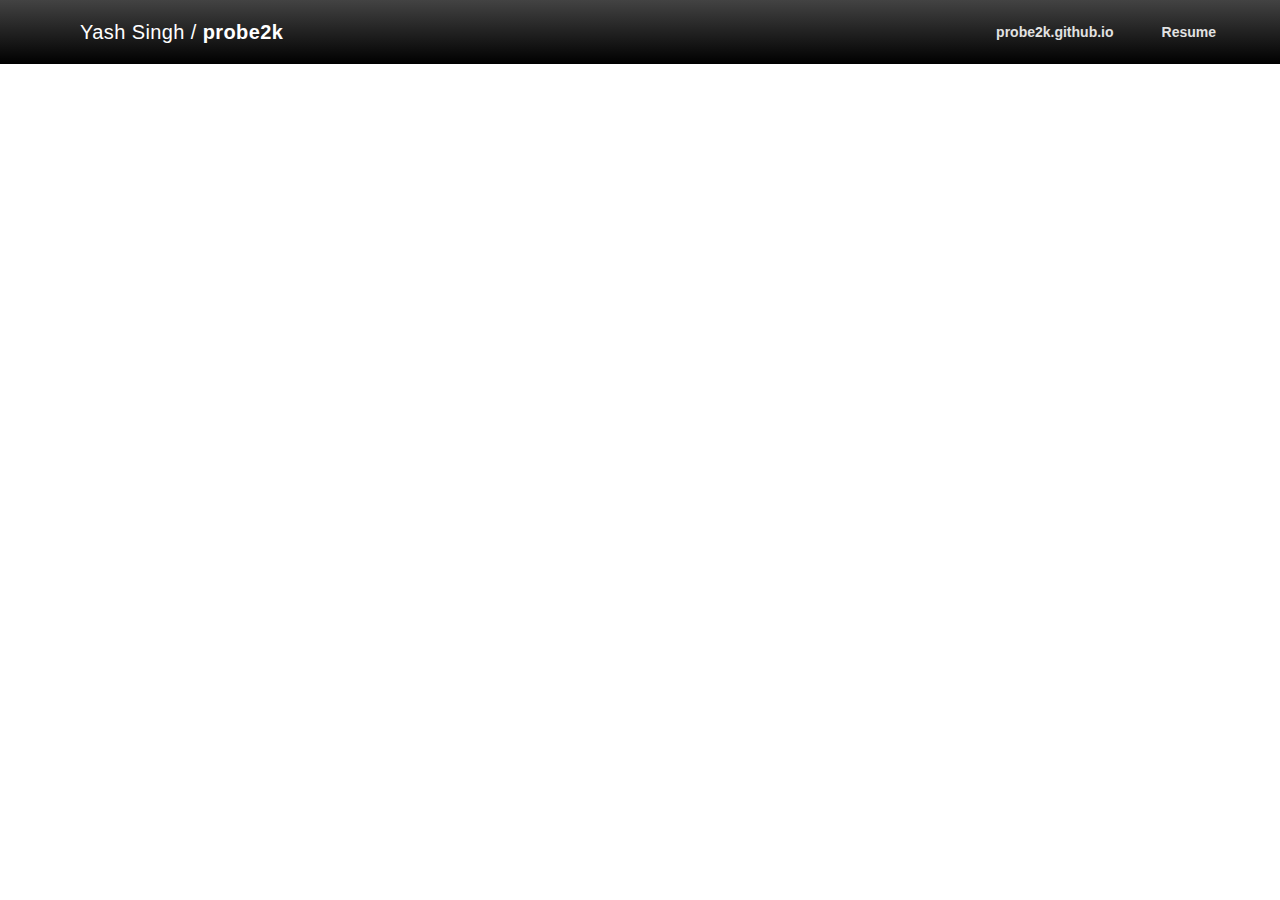
==== index.html @ caec823c "Decluttered!" ====
<!doctype html><html lang="en"><head><meta charset="utf-8"/><link rel="icon" href="/favicon.ico"/><meta name="viewport" content="width=device-width,initial-scale=1"/><meta name="theme-color" content="#000000"/><meta name="description" content="Web site created using create-react-app"/><link rel="apple-touch-icon" href="/logo192.png"/><link rel="stylesheet" href="https://stackpath.bootstrapcdn.com/font-awesome/4.7.0/css/font-awesome.min.css"/><link rel="manifest" href="/manifest.json"/><link rel="stylesheet" href="https://fonts.googleapis.com/icon?family=Material+Icons"/><title>Yash Singh</title><link href="/static/css/2.e4346227.chunk.css" rel="stylesheet"><link href="/static/css/main.b2e4e63b.chunk.css" rel="stylesheet"></head><body><noscript>You need to enable JavaScript to run this app.</noscript><div id="root"></div><script>!function(e){function t(t){for(var n,i,l=t[0],f=t[1],a=t[2],c=0,s=[];c<l.length;c++)i=l[c],Object.prototype.hasOwnProperty.call(o,i)&&o[i]&&s.push(o[i][0]),o[i]=0;for(n in f)Object.prototype.hasOwnProperty.call(f,n)&&(e[n]=f[n]);for(p&&p(t);s.length;)s.shift()();return u.push.apply(u,a||[]),r()}function r(){for(var e,t=0;t<u.length;t++){for(var r=u[t],n=!0,l=1;l<r.length;l++){var f=r[l];0!==o[f]&&(n=!1)}n&&(u.splice(t--,1),e=i(i.s=r[0]))}return e}var n={},o={1:0},u=[];function i(t){if(n[t])return n[t].exports;var r=n[t]={i:t,l:!1,exports:{}};return e[t].call(r.exports,r,r.exports,i),r.l=!0,r.exports}i.m=e,i.c=n,i.d=function(e,t,r){i.o(e,t)||Object.defineProperty(e,t,{enumerable:!0,get:r})},i.r=function(e){"undefined"!=typeof Symbol&&Symbol.toStringTag&&Object.defineProperty(e,Symbol.toStringTag,{value:"Module"}),Object.defineProperty(e,"__esModule",{value:!0})},i.t=function(e,t){if(1&t&&(e=i(e)),8&t)return e;if(4&t&&"object"==typeof e&&e&&e.__esModule)return e;var r=Object.create(null);if(i.r(r),Object.defineProperty(r,"default",{enumerable:!0,value:e}),2&t&&"string"!=typeof e)for(var n in e)i.d(r,n,function(t){return e[t]}.bind(null,n));return r},i.n=function(e){var t=e&&e.__esModule?function(){return e.default}:function(){return e};return i.d(t,"a",t),t},i.o=function(e,t){return Object.prototype.hasOwnProperty.call(e,t)},i.p="/";var l=this.webpackJsonpwebsite=this.webpackJsonpwebsite||[],f=l.push.bind(l);l.push=t,l=l.slice();for(var a=0;a<l.length;a++)t(l[a]);var p=f;r()}([])</script><script src="/static/js/2.ba66eacb.chunk.js"></script><script src="/static/js/main.4615e6e5.chunk.js"></script></body></html>
---- static/css/2.e4346227.chunk.css ----
@charset "UTF-8";html{color:rgba(0,0,0,.87);font-size:1em;line-height:1.4}::selection{background:#b3d4fc;text-shadow:none}hr{display:block;height:1px;border:0;border-top:1px solid #ccc;margin:1em 0;padding:0}audio,canvas,iframe,img,svg,video{vertical-align:middle}fieldset{border:0;margin:0;padding:0}textarea{resize:vertical}.browserupgrade{margin:.2em 0;background:#ccc;color:#000;padding:.2em 0}.hidden{display:none!important}.visuallyhidden{border:0;clip:rect(0 0 0 0);height:1px;margin:-1px;overflow:hidden;padding:0;position:absolute;width:1px}.visuallyhidden.focusable:active,.visuallyhidden.focusable:focus{clip:auto;height:auto;margin:0;overflow:visible;position:static;width:auto}.invisible{visibility:hidden}.clearfix:after,.clearfix:before{content:" ";display:table}.clearfix:after{clear:both}@media print{*,:after,:before,:first-letter{background:transparent!important;color:#000!important;box-shadow:none!important}a,a:visited{text-decoration:underline}a[href]:after{content:" (" attr(href) ")"}abbr[title]:after{content:" (" attr(title) ")"}a[href^="#"]:after,a[href^="javascript:"]:after{content:""}blockquote,pre{border:1px solid #999;page-break-inside:avoid}thead{display:table-header-group}img,tr{page-break-inside:avoid}img{max-width:100%!important}h2,h3,p{orphans:3;widows:3}h2,h3{page-break-after:avoid}}.mdl-accordion,.mdl-button,.mdl-card,.mdl-checkbox,.mdl-dropdown-menu,.mdl-icon-toggle,.mdl-item,.mdl-radio,.mdl-slider,.mdl-switch,.mdl-tabs__tab,a{-webkit-tap-highlight-color:transparent;-webkit-tap-highlight-color:rgba(255,255,255,0)}html{height:100%;touch-action:manipulation}body,html{width:100%}body{min-height:100%;margin:0}main{display:block}[hidden]{display:none!important}body,html{font-family:"Helvetica","Arial",sans-serif;font-size:14px;font-weight:400;line-height:20px}h1,h2,h3,h4,h5,h6,p{margin:0;padding:0}h1 small,h2 small,h3 small,h4 small,h5 small,h6 small{font-size:56px;opacity:.54;font-size:.6em}h1,h1 small,h2 small,h3 small,h4 small,h5 small,h6 small{font-family:"Roboto","Helvetica","Arial",sans-serif;font-weight:400;line-height:1.35;letter-spacing:-.02em}h1{font-size:56px;margin-top:24px;margin-bottom:24px}h2{font-size:45px;line-height:48px}h2,h3{font-family:"Roboto","Helvetica","Arial",sans-serif;font-weight:400;margin-top:24px;margin-bottom:24px}h3{font-size:34px;line-height:40px}h4{font-size:24px;font-weight:400;line-height:32px;-moz-osx-font-smoothing:grayscale}h4,h5{font-family:"Roboto","Helvetica","Arial",sans-serif;margin-top:24px;margin-bottom:16px}h5{font-size:20px;font-weight:500;line-height:1;letter-spacing:.02em}h6{font-family:"Roboto","Helvetica","Arial",sans-serif;font-size:16px;letter-spacing:.04em;margin-top:24px}h6,p{font-weight:400;line-height:24px;margin-bottom:16px}p{font-size:14px;letter-spacing:0}a{color:#ff4081;font-weight:500}blockquote{font-family:"Roboto","Helvetica","Arial",sans-serif;position:relative;font-size:24px;font-weight:300;font-style:italic;line-height:1.35;letter-spacing:.08em}blockquote:before{position:absolute;left:-.5em;content:"“"}blockquote:after{content:"”";margin-left:-.05em}mark{background-color:#f4ff81}dt{font-weight:700}address{font-size:12px;line-height:1;font-style:normal}address,ol,ul{font-weight:400;letter-spacing:0}ol,ul{font-size:14px;line-height:24px}.mdl-typography--display-4,.mdl-typography--display-4-color-contrast{font-family:"Roboto","Helvetica","Arial",sans-serif;font-size:112px;font-weight:300;line-height:1;letter-spacing:-.04em}.mdl-typography--display-4-color-contrast{opacity:.54}.mdl-typography--display-3,.mdl-typography--display-3-color-contrast{font-family:"Roboto","Helvetica","Arial",sans-serif;font-size:56px;font-weight:400;line-height:1.35;letter-spacing:-.02em}.mdl-typography--display-3-color-contrast{opacity:.54}.mdl-typography--display-2,.mdl-typography--display-2-color-contrast{font-family:"Roboto","Helvetica","Arial",sans-serif;font-size:45px;font-weight:400;line-height:48px}.mdl-typography--display-2-color-contrast{opacity:.54}.mdl-typography--display-1,.mdl-typography--display-1-color-contrast{font-family:"Roboto","Helvetica","Arial",sans-serif;font-size:34px;font-weight:400;line-height:40px}.mdl-typography--display-1-color-contrast{opacity:.54}.mdl-typography--headline,.mdl-typography--headline-color-contrast{font-family:"Roboto","Helvetica","Arial",sans-serif;font-size:24px;font-weight:400;line-height:32px;-moz-osx-font-smoothing:grayscale}.mdl-typography--headline-color-contrast{opacity:.87}.mdl-typography--title,.mdl-typography--title-color-contrast{font-family:"Roboto","Helvetica","Arial",sans-serif;font-size:20px;font-weight:500;line-height:1;letter-spacing:.02em}.mdl-typography--title-color-contrast{opacity:.87}.mdl-typography--subhead,.mdl-typography--subhead-color-contrast{font-family:"Roboto","Helvetica","Arial",sans-serif;font-size:16px;font-weight:400;line-height:24px;letter-spacing:.04em}.mdl-typography--subhead-color-contrast{opacity:.87}.mdl-typography--body-2,.mdl-typography--body-2-color-contrast{font-size:14px;font-weight:700;line-height:24px;letter-spacing:0}.mdl-typography--body-2-color-contrast{opacity:.87}.mdl-typography--body-1,.mdl-typography--body-1-color-contrast{font-size:14px;font-weight:400;line-height:24px;letter-spacing:0}.mdl-typography--body-1-color-contrast{opacity:.87}.mdl-typography--body-2-force-preferred-font,.mdl-typography--body-2-force-preferred-font-color-contrast{font-family:"Roboto","Helvetica","Arial",sans-serif;font-size:14px;font-weight:500;line-height:24px;letter-spacing:0}.mdl-typography--body-2-force-preferred-font-color-contrast{opacity:.87}.mdl-typography--body-1-force-preferred-font,.mdl-typography--body-1-force-preferred-font-color-contrast{font-family:"Roboto","Helvetica","Arial",sans-serif;font-size:14px;font-weight:400;line-height:24px;letter-spacing:0}.mdl-typography--body-1-force-preferred-font-color-contrast{opacity:.87}.mdl-typography--caption,.mdl-typography--caption-force-preferred-font{font-size:12px;font-weight:400;line-height:1;letter-spacing:0}.mdl-typography--caption-force-preferred-font{font-family:"Roboto","Helvetica","Arial",sans-serif}.mdl-typography--caption-color-contrast,.mdl-typography--caption-force-preferred-font-color-contrast{font-size:12px;font-weight:400;line-height:1;letter-spacing:0;opacity:.54}.mdl-typography--caption-force-preferred-font-color-contrast{font-family:"Roboto","Helvetica","Arial",sans-serif}.mdl-typography--menu,.mdl-typography--menu-color-contrast{font-family:"Roboto","Helvetica","Arial",sans-serif;font-size:14px;font-weight:500;line-height:1;letter-spacing:0}.mdl-typography--menu-color-contrast{opacity:.87}.mdl-typography--button,.mdl-typography--button-color-contrast{font-family:"Roboto","Helvetica","Arial",sans-serif;font-size:14px;font-weight:500;text-transform:uppercase;line-height:1;letter-spacing:0}.mdl-typography--button-color-contrast{opacity:.87}.mdl-typography--text-left{text-align:left}.mdl-typography--text-right{text-align:right}.mdl-typography--text-center{text-align:center}.mdl-typography--text-justify{text-align:justify}.mdl-typography--text-nowrap{white-space:nowrap}.mdl-typography--text-lowercase{text-transform:lowercase}.mdl-typography--text-uppercase{text-transform:uppercase}.mdl-typography--text-capitalize{text-transform:capitalize}.mdl-typography--font-thin{font-weight:200!important}.mdl-typography--font-light{font-weight:300!important}.mdl-typography--font-regular{font-weight:400!important}.mdl-typography--font-medium{font-weight:500!important}.mdl-typography--font-bold{font-weight:700!important}.mdl-typography--font-black{font-weight:900!important}.material-icons{font-family:"Material Icons";font-weight:400;font-style:normal;font-size:24px;line-height:1;letter-spacing:normal;text-transform:none;display:inline-block;word-wrap:normal;font-feature-settings:"liga";-webkit-font-feature-settings:"liga";-webkit-font-smoothing:antialiased}.mdl-color-text--red{color:#f44336!important}.mdl-color--red{background-color:#f44336!important}.mdl-color-text--red-50{color:#ffebee!important}.mdl-color--red-50{background-color:#ffebee!important}.mdl-color-text--red-100{color:#ffcdd2!important}.mdl-color--red-100{background-color:#ffcdd2!important}.mdl-color-text--red-200{color:#ef9a9a!important}.mdl-color--red-200{background-color:#ef9a9a!important}.mdl-color-text--red-300{color:#e57373!important}.mdl-color--red-300{background-color:#e57373!important}.mdl-color-text--red-400{color:#ef5350!important}.mdl-color--red-400{background-color:#ef5350!important}.mdl-color-text--red-500{color:#f44336!important}.mdl-color--red-500{background-color:#f44336!important}.mdl-color-text--red-600{color:#e53935!important}.mdl-color--red-600{background-color:#e53935!important}.mdl-color-text--red-700{color:#d32f2f!important}.mdl-color--red-700{background-color:#d32f2f!important}.mdl-color-text--red-800{color:#c62828!important}.mdl-color--red-800{background-color:#c62828!important}.mdl-color-text--red-900{color:#b71c1c!important}.mdl-color--red-900{background-color:#b71c1c!important}.mdl-color-text--red-A100{color:#ff8a80!important}.mdl-color--red-A100{background-color:#ff8a80!important}.mdl-color-text--red-A200{color:#ff5252!important}.mdl-color--red-A200{background-color:#ff5252!important}.mdl-color-text--red-A400{color:#ff1744!important}.mdl-color--red-A400{background-color:#ff1744!important}.mdl-color-text--red-A700{color:#d50000!important}.mdl-color--red-A700{background-color:#d50000!important}.mdl-color-text--pink{color:#e91e63!important}.mdl-color--pink{background-color:#e91e63!important}.mdl-color-text--pink-50{color:#fce4ec!important}.mdl-color--pink-50{background-color:#fce4ec!important}.mdl-color-text--pink-100{color:#f8bbd0!important}.mdl-color--pink-100{background-color:#f8bbd0!important}.mdl-color-text--pink-200{color:#f48fb1!important}.mdl-color--pink-200{background-color:#f48fb1!important}.mdl-color-text--pink-300{color:#f06292!important}.mdl-color--pink-300{background-color:#f06292!important}.mdl-color-text--pink-400{color:#ec407a!important}.mdl-color--pink-400{background-color:#ec407a!important}.mdl-color-text--pink-500{color:#e91e63!important}.mdl-color--pink-500{background-color:#e91e63!important}.mdl-color-text--pink-600{color:#d81b60!important}.mdl-color--pink-600{background-color:#d81b60!important}.mdl-color-text--pink-700{color:#c2185b!important}.mdl-color--pink-700{background-color:#c2185b!important}.mdl-color-text--pink-800{color:#ad1457!important}.mdl-color--pink-800{background-color:#ad1457!important}.mdl-color-text--pink-900{color:#880e4f!important}.mdl-color--pink-900{background-color:#880e4f!important}.mdl-color-text--pink-A100{color:#ff80ab!important}.mdl-color--pink-A100{background-color:#ff80ab!important}.mdl-color-text--pink-A200{color:#ff4081!important}.mdl-color--pink-A200{background-color:#ff4081!important}.mdl-color-text--pink-A400{color:#f50057!important}.mdl-color--pink-A400{background-color:#f50057!important}.mdl-color-text--pink-A700{color:#c51162!important}.mdl-color--pink-A700{background-color:#c51162!important}.mdl-color-text--purple{color:#9c27b0!important}.mdl-color--purple{background-color:#9c27b0!important}.mdl-color-text--purple-50{color:#f3e5f5!important}.mdl-color--purple-50{background-color:#f3e5f5!important}.mdl-color-text--purple-100{color:#e1bee7!important}.mdl-color--purple-100{background-color:#e1bee7!important}.mdl-color-text--purple-200{color:#ce93d8!important}.mdl-color--purple-200{background-color:#ce93d8!important}.mdl-color-text--purple-300{color:#ba68c8!important}.mdl-color--purple-300{background-color:#ba68c8!important}.mdl-color-text--purple-400{color:#ab47bc!important}.mdl-color--purple-400{background-color:#ab47bc!important}.mdl-color-text--purple-500{color:#9c27b0!important}.mdl-color--purple-500{background-color:#9c27b0!important}.mdl-color-text--purple-600{color:#8e24aa!important}.mdl-color--purple-600{background-color:#8e24aa!important}.mdl-color-text--purple-700{color:#7b1fa2!important}.mdl-color--purple-700{background-color:#7b1fa2!important}.mdl-color-text--purple-800{color:#6a1b9a!important}.mdl-color--purple-800{background-color:#6a1b9a!important}.mdl-color-text--purple-900{color:#4a148c!important}.mdl-color--purple-900{background-color:#4a148c!important}.mdl-color-text--purple-A100{color:#ea80fc!important}.mdl-color--purple-A100{background-color:#ea80fc!important}.mdl-color-text--purple-A200{color:#e040fb!important}.mdl-color--purple-A200{background-color:#e040fb!important}.mdl-color-text--purple-A400{color:#d500f9!important}.mdl-color--purple-A400{background-color:#d500f9!important}.mdl-color-text--purple-A700{color:#a0f!important}.mdl-color--purple-A700{background-color:#a0f!important}.mdl-color-text--deep-purple{color:#673ab7!important}.mdl-color--deep-purple{background-color:#673ab7!important}.mdl-color-text--deep-purple-50{color:#ede7f6!important}.mdl-color--deep-purple-50{background-color:#ede7f6!important}.mdl-color-text--deep-purple-100{color:#d1c4e9!important}.mdl-color--deep-purple-100{background-color:#d1c4e9!important}.mdl-color-text--deep-purple-200{color:#b39ddb!important}.mdl-color--deep-purple-200{background-color:#b39ddb!important}.mdl-color-text--deep-purple-300{color:#9575cd!important}.mdl-color--deep-purple-300{background-color:#9575cd!important}.mdl-color-text--deep-purple-400{color:#7e57c2!important}.mdl-color--deep-purple-400{background-color:#7e57c2!important}.mdl-color-text--deep-purple-500{color:#673ab7!important}.mdl-color--deep-purple-500{background-color:#673ab7!important}.mdl-color-text--deep-purple-600{color:#5e35b1!important}.mdl-color--deep-purple-600{background-color:#5e35b1!important}.mdl-color-text--deep-purple-700{color:#512da8!important}.mdl-color--deep-purple-700{background-color:#512da8!important}.mdl-color-text--deep-purple-800{color:#4527a0!important}.mdl-color--deep-purple-800{background-color:#4527a0!important}.mdl-color-text--deep-purple-900{color:#311b92!important}.mdl-color--deep-purple-900{background-color:#311b92!important}.mdl-color-text--deep-purple-A100{color:#b388ff!important}.mdl-color--deep-purple-A100{background-color:#b388ff!important}.mdl-color-text--deep-purple-A200{color:#7c4dff!important}.mdl-color--deep-purple-A200{background-color:#7c4dff!important}.mdl-color-text--deep-purple-A400{color:#651fff!important}.mdl-color--deep-purple-A400{background-color:#651fff!important}.mdl-color-text--deep-purple-A700{color:#6200ea!important}.mdl-color--deep-purple-A700{background-color:#6200ea!important}.mdl-color-text--indigo{color:#3f51b5!important}.mdl-color--indigo{background-color:#3f51b5!important}.mdl-color-text--indigo-50{color:#e8eaf6!important}.mdl-color--indigo-50{background-color:#e8eaf6!important}.mdl-color-text--indigo-100{color:#c5cae9!important}.mdl-color--indigo-100{background-color:#c5cae9!important}.mdl-color-text--indigo-200{color:#9fa8da!important}.mdl-color--indigo-200{background-color:#9fa8da!important}.mdl-color-text--indigo-300{color:#7986cb!important}.mdl-color--indigo-300{background-color:#7986cb!important}.mdl-color-text--indigo-400{color:#5c6bc0!important}.mdl-color--indigo-400{background-color:#5c6bc0!important}.mdl-color-text--indigo-500{color:#3f51b5!important}.mdl-color--indigo-500{background-color:#3f51b5!important}.mdl-color-text--indigo-600{color:#3949ab!important}.mdl-color--indigo-600{background-color:#3949ab!important}.mdl-color-text--indigo-700{color:#303f9f!important}.mdl-color--indigo-700{background-color:#303f9f!important}.mdl-color-text--indigo-800{color:#283593!important}.mdl-color--indigo-800{background-color:#283593!important}.mdl-color-text--indigo-900{color:#1a237e!important}.mdl-color--indigo-900{background-color:#1a237e!important}.mdl-color-text--indigo-A100{color:#8c9eff!important}.mdl-color--indigo-A100{background-color:#8c9eff!important}.mdl-color-text--indigo-A200{color:#536dfe!important}.mdl-color--indigo-A200{background-color:#536dfe!important}.mdl-color-text--indigo-A400{color:#3d5afe!important}.mdl-color--indigo-A400{background-color:#3d5afe!important}.mdl-color-text--indigo-A700{color:#304ffe!important}.mdl-color--indigo-A700{background-color:#304ffe!important}.mdl-color-text--blue{color:#2196f3!important}.mdl-color--blue{background-color:#2196f3!important}.mdl-color-text--blue-50{color:#e3f2fd!important}.mdl-color--blue-50{background-color:#e3f2fd!important}.mdl-color-text--blue-100{color:#bbdefb!important}.mdl-color--blue-100{background-color:#bbdefb!important}.mdl-color-text--blue-200{color:#90caf9!important}.mdl-color--blue-200{background-color:#90caf9!important}.mdl-color-text--blue-300{color:#64b5f6!important}.mdl-color--blue-300{background-color:#64b5f6!important}.mdl-color-text--blue-400{color:#42a5f5!important}.mdl-color--blue-400{background-color:#42a5f5!important}.mdl-color-text--blue-500{color:#2196f3!important}.mdl-color--blue-500{background-color:#2196f3!important}.mdl-color-text--blue-600{color:#1e88e5!important}.mdl-color--blue-600{background-color:#1e88e5!important}.mdl-color-text--blue-700{color:#1976d2!important}.mdl-color--blue-700{background-color:#1976d2!important}.mdl-color-text--blue-800{color:#1565c0!important}.mdl-color--blue-800{background-color:#1565c0!important}.mdl-color-text--blue-900{color:#0d47a1!important}.mdl-color--blue-900{background-color:#0d47a1!important}.mdl-color-text--blue-A100{color:#82b1ff!important}.mdl-color--blue-A100{background-color:#82b1ff!important}.mdl-color-text--blue-A200{color:#448aff!important}.mdl-color--blue-A200{background-color:#448aff!important}.mdl-color-text--blue-A400{color:#2979ff!important}.mdl-color--blue-A400{background-color:#2979ff!important}.mdl-color-text--blue-A700{color:#2962ff!important}.mdl-color--blue-A700{background-color:#2962ff!important}.mdl-color-text--light-blue{color:#03a9f4!important}.mdl-color--light-blue{background-color:#03a9f4!important}.mdl-color-text--light-blue-50{color:#e1f5fe!important}.mdl-color--light-blue-50{background-color:#e1f5fe!important}.mdl-color-text--light-blue-100{color:#b3e5fc!important}.mdl-color--light-blue-100{background-color:#b3e5fc!important}.mdl-color-text--light-blue-200{color:#81d4fa!important}.mdl-color--light-blue-200{background-color:#81d4fa!important}.mdl-color-text--light-blue-300{color:#4fc3f7!important}.mdl-color--light-blue-300{background-color:#4fc3f7!important}.mdl-color-text--light-blue-400{color:#29b6f6!important}.mdl-color--light-blue-400{background-color:#29b6f6!important}.mdl-color-text--light-blue-500{color:#03a9f4!important}.mdl-color--light-blue-500{background-color:#03a9f4!important}.mdl-color-text--light-blue-600{color:#039be5!important}.mdl-color--light-blue-600{background-color:#039be5!important}.mdl-color-text--light-blue-700{color:#0288d1!important}.mdl-color--light-blue-700{background-color:#0288d1!important}.mdl-color-text--light-blue-800{color:#0277bd!important}.mdl-color--light-blue-800{background-color:#0277bd!important}.mdl-color-text--light-blue-900{color:#01579b!important}.mdl-color--light-blue-900{background-color:#01579b!important}.mdl-color-text--light-blue-A100{color:#80d8ff!important}.mdl-color--light-blue-A100{background-color:#80d8ff!important}.mdl-color-text--light-blue-A200{color:#40c4ff!important}.mdl-color--light-blue-A200{background-color:#40c4ff!important}.mdl-color-text--light-blue-A400{color:#00b0ff!important}.mdl-color--light-blue-A400{background-color:#00b0ff!important}.mdl-color-text--light-blue-A700{color:#0091ea!important}.mdl-color--light-blue-A700{background-color:#0091ea!important}.mdl-color-text--cyan{color:#00bcd4!important}.mdl-color--cyan{background-color:#00bcd4!important}.mdl-color-text--cyan-50{color:#e0f7fa!important}.mdl-color--cyan-50{background-color:#e0f7fa!important}.mdl-color-text--cyan-100{color:#b2ebf2!important}.mdl-color--cyan-100{background-color:#b2ebf2!important}.mdl-color-text--cyan-200{color:#80deea!important}.mdl-color--cyan-200{background-color:#80deea!important}.mdl-color-text--cyan-300{color:#4dd0e1!important}.mdl-color--cyan-300{background-color:#4dd0e1!important}.mdl-color-text--cyan-400{color:#26c6da!important}.mdl-color--cyan-400{background-color:#26c6da!important}.mdl-color-text--cyan-500{color:#00bcd4!important}.mdl-color--cyan-500{background-color:#00bcd4!important}.mdl-color-text--cyan-600{color:#00acc1!important}.mdl-color--cyan-600{background-color:#00acc1!important}.mdl-color-text--cyan-700{color:#0097a7!important}.mdl-color--cyan-700{background-color:#0097a7!important}.mdl-color-text--cyan-800{color:#00838f!important}.mdl-color--cyan-800{background-color:#00838f!important}.mdl-color-text--cyan-900{color:#006064!important}.mdl-color--cyan-900{background-color:#006064!important}.mdl-color-text--cyan-A100{color:#84ffff!important}.mdl-color--cyan-A100{background-color:#84ffff!important}.mdl-color-text--cyan-A200{color:#18ffff!important}.mdl-color--cyan-A200{background-color:#18ffff!important}.mdl-color-text--cyan-A400{color:#00e5ff!important}.mdl-color--cyan-A400{background-color:#00e5ff!important}.mdl-color-text--cyan-A700{color:#00b8d4!important}.mdl-color--cyan-A700{background-color:#00b8d4!important}.mdl-color-text--teal{color:#009688!important}.mdl-color--teal{background-color:#009688!important}.mdl-color-text--teal-50{color:#e0f2f1!important}.mdl-color--teal-50{background-color:#e0f2f1!important}.mdl-color-text--teal-100{color:#b2dfdb!important}.mdl-color--teal-100{background-color:#b2dfdb!important}.mdl-color-text--teal-200{color:#80cbc4!important}.mdl-color--teal-200{background-color:#80cbc4!important}.mdl-color-text--teal-300{color:#4db6ac!important}.mdl-color--teal-300{background-color:#4db6ac!important}.mdl-color-text--teal-400{color:#26a69a!important}.mdl-color--teal-400{background-color:#26a69a!important}.mdl-color-text--teal-500{color:#009688!important}.mdl-color--teal-500{background-color:#009688!important}.mdl-color-text--teal-600{color:#00897b!important}.mdl-color--teal-600{background-color:#00897b!important}.mdl-color-text--teal-700{color:#00796b!important}.mdl-color--teal-700{background-color:#00796b!important}.mdl-color-text--teal-800{color:#00695c!important}.mdl-color--teal-800{background-color:#00695c!important}.mdl-color-text--teal-900{color:#004d40!important}.mdl-color--teal-900{background-color:#004d40!important}.mdl-color-text--teal-A100{color:#a7ffeb!important}.mdl-color--teal-A100{background-color:#a7ffeb!important}.mdl-color-text--teal-A200{color:#64ffda!important}.mdl-color--teal-A200{background-color:#64ffda!important}.mdl-color-text--teal-A400{color:#1de9b6!important}.mdl-color--teal-A400{background-color:#1de9b6!important}.mdl-color-text--teal-A700{color:#00bfa5!important}.mdl-color--teal-A700{background-color:#00bfa5!important}.mdl-color-text--green{color:#4caf50!important}.mdl-color--green{background-color:#4caf50!important}.mdl-color-text--green-50{color:#e8f5e9!important}.mdl-color--green-50{background-color:#e8f5e9!important}.mdl-color-text--green-100{color:#c8e6c9!important}.mdl-color--green-100{background-color:#c8e6c9!important}.mdl-color-text--green-200{color:#a5d6a7!important}.mdl-color--green-200{background-color:#a5d6a7!important}.mdl-color-text--green-300{color:#81c784!important}.mdl-color--green-300{background-color:#81c784!important}.mdl-color-text--green-400{color:#66bb6a!important}.mdl-color--green-400{background-color:#66bb6a!important}.mdl-color-text--green-500{color:#4caf50!important}.mdl-color--green-500{background-color:#4caf50!important}.mdl-color-text--green-600{color:#43a047!important}.mdl-color--green-600{background-color:#43a047!important}.mdl-color-text--green-700{color:#388e3c!important}.mdl-color--green-700{background-color:#388e3c!important}.mdl-color-text--green-800{color:#2e7d32!important}.mdl-color--green-800{background-color:#2e7d32!important}.mdl-color-text--green-900{color:#1b5e20!important}.mdl-color--green-900{background-color:#1b5e20!important}.mdl-color-text--green-A100{color:#b9f6ca!important}.mdl-color--green-A100{background-color:#b9f6ca!important}.mdl-color-text--green-A200{color:#69f0ae!important}.mdl-color--green-A200{background-color:#69f0ae!important}.mdl-color-text--green-A400{color:#00e676!important}.mdl-color--green-A400{background-color:#00e676!important}.mdl-color-text--green-A700{color:#00c853!important}.mdl-color--green-A700{background-color:#00c853!important}.mdl-color-text--light-green{color:#8bc34a!important}.mdl-color--light-green{background-color:#8bc34a!important}.mdl-color-text--light-green-50{color:#f1f8e9!important}.mdl-color--light-green-50{background-color:#f1f8e9!important}.mdl-color-text--light-green-100{color:#dcedc8!important}.mdl-color--light-green-100{background-color:#dcedc8!important}.mdl-color-text--light-green-200{color:#c5e1a5!important}.mdl-color--light-green-200{background-color:#c5e1a5!important}.mdl-color-text--light-green-300{color:#aed581!important}.mdl-color--light-green-300{background-color:#aed581!important}.mdl-color-text--light-green-400{color:#9ccc65!important}.mdl-color--light-green-400{background-color:#9ccc65!important}.mdl-color-text--light-green-500{color:#8bc34a!important}.mdl-color--light-green-500{background-color:#8bc34a!important}.mdl-color-text--light-green-600{color:#7cb342!important}.mdl-color--light-green-600{background-color:#7cb342!important}.mdl-color-text--light-green-700{color:#689f38!important}.mdl-color--light-green-700{background-color:#689f38!important}.mdl-color-text--light-green-800{color:#558b2f!important}.mdl-color--light-green-800{background-color:#558b2f!important}.mdl-color-text--light-green-900{color:#33691e!important}.mdl-color--light-green-900{background-color:#33691e!important}.mdl-color-text--light-green-A100{color:#ccff90!important}.mdl-color--light-green-A100{background-color:#ccff90!important}.mdl-color-text--light-green-A200{color:#b2ff59!important}.mdl-color--light-green-A200{background-color:#b2ff59!important}.mdl-color-text--light-green-A400{color:#76ff03!important}.mdl-color--light-green-A400{background-color:#76ff03!important}.mdl-color-text--light-green-A700{color:#64dd17!important}.mdl-color--light-green-A700{background-color:#64dd17!important}.mdl-color-text--lime{color:#cddc39!important}.mdl-color--lime{background-color:#cddc39!important}.mdl-color-text--lime-50{color:#f9fbe7!important}.mdl-color--lime-50{background-color:#f9fbe7!important}.mdl-color-text--lime-100{color:#f0f4c3!important}.mdl-color--lime-100{background-color:#f0f4c3!important}.mdl-color-text--lime-200{color:#e6ee9c!important}.mdl-color--lime-200{background-color:#e6ee9c!important}.mdl-color-text--lime-300{color:#dce775!important}.mdl-color--lime-300{background-color:#dce775!important}.mdl-color-text--lime-400{color:#d4e157!important}.mdl-color--lime-400{background-color:#d4e157!important}.mdl-color-text--lime-500{color:#cddc39!important}.mdl-color--lime-500{background-color:#cddc39!important}.mdl-color-text--lime-600{color:#c0ca33!important}.mdl-color--lime-600{background-color:#c0ca33!important}.mdl-color-text--lime-700{color:#afb42b!important}.mdl-color--lime-700{background-color:#afb42b!important}.mdl-color-text--lime-800{color:#9e9d24!important}.mdl-color--lime-800{background-color:#9e9d24!important}.mdl-color-text--lime-900{color:#827717!important}.mdl-color--lime-900{background-color:#827717!important}.mdl-color-text--lime-A100{color:#f4ff81!important}.mdl-color--lime-A100{background-color:#f4ff81!important}.mdl-color-text--lime-A200{color:#eeff41!important}.mdl-color--lime-A200{background-color:#eeff41!important}.mdl-color-text--lime-A400{color:#c6ff00!important}.mdl-color--lime-A400{background-color:#c6ff00!important}.mdl-color-text--lime-A700{color:#aeea00!important}.mdl-color--lime-A700{background-color:#aeea00!important}.mdl-color-text--yellow{color:#ffeb3b!important}.mdl-color--yellow{background-color:#ffeb3b!important}.mdl-color-text--yellow-50{color:#fffde7!important}.mdl-color--yellow-50{background-color:#fffde7!important}.mdl-color-text--yellow-100{color:#fff9c4!important}.mdl-color--yellow-100{background-color:#fff9c4!important}.mdl-color-text--yellow-200{color:#fff59d!important}.mdl-color--yellow-200{background-color:#fff59d!important}.mdl-color-text--yellow-300{color:#fff176!important}.mdl-color--yellow-300{background-color:#fff176!important}.mdl-color-text--yellow-400{color:#ffee58!important}.mdl-color--yellow-400{background-color:#ffee58!important}.mdl-color-text--yellow-500{color:#ffeb3b!important}.mdl-color--yellow-500{background-color:#ffeb3b!important}.mdl-color-text--yellow-600{color:#fdd835!important}.mdl-color--yellow-600{background-color:#fdd835!important}.mdl-color-text--yellow-700{color:#fbc02d!important}.mdl-color--yellow-700{background-color:#fbc02d!important}.mdl-color-text--yellow-800{color:#f9a825!important}.mdl-color--yellow-800{background-color:#f9a825!important}.mdl-color-text--yellow-900{color:#f57f17!important}.mdl-color--yellow-900{background-color:#f57f17!important}.mdl-color-text--yellow-A100{color:#ffff8d!important}.mdl-color--yellow-A100{background-color:#ffff8d!important}.mdl-color-text--yellow-A200{color:#ff0!important}.mdl-color--yellow-A200{background-color:#ff0!important}.mdl-color-text--yellow-A400{color:#ffea00!important}.mdl-color--yellow-A400{background-color:#ffea00!important}.mdl-color-text--yellow-A700{color:#ffd600!important}.mdl-color--yellow-A700{background-color:#ffd600!important}.mdl-color-text--amber{color:#ffc107!important}.mdl-color--amber{background-color:#ffc107!important}.mdl-color-text--amber-50{color:#fff8e1!important}.mdl-color--amber-50{background-color:#fff8e1!important}.mdl-color-text--amber-100{color:#ffecb3!important}.mdl-color--amber-100{background-color:#ffecb3!important}.mdl-color-text--amber-200{color:#ffe082!important}.mdl-color--amber-200{background-color:#ffe082!important}.mdl-color-text--amber-300{color:#ffd54f!important}.mdl-color--amber-300{background-color:#ffd54f!important}.mdl-color-text--amber-400{color:#ffca28!important}.mdl-color--amber-400{background-color:#ffca28!important}.mdl-color-text--amber-500{color:#ffc107!important}.mdl-color--amber-500{background-color:#ffc107!important}.mdl-color-text--amber-600{color:#ffb300!important}.mdl-color--amber-600{background-color:#ffb300!important}.mdl-color-text--amber-700{color:#ffa000!important}.mdl-color--amber-700{background-color:#ffa000!important}.mdl-color-text--amber-800{color:#ff8f00!important}.mdl-color--amber-800{background-color:#ff8f00!important}.mdl-color-text--amber-900{color:#ff6f00!important}.mdl-color--amber-900{background-color:#ff6f00!important}.mdl-color-text--amber-A100{color:#ffe57f!important}.mdl-color--amber-A100{background-color:#ffe57f!important}.mdl-color-text--amber-A200{color:#ffd740!important}.mdl-color--amber-A200{background-color:#ffd740!important}.mdl-color-text--amber-A400{color:#ffc400!important}.mdl-color--amber-A400{background-color:#ffc400!important}.mdl-color-text--amber-A700{color:#ffab00!important}.mdl-color--amber-A700{background-color:#ffab00!important}.mdl-color-text--orange{color:#ff9800!important}.mdl-color--orange{background-color:#ff9800!important}.mdl-color-text--orange-50{color:#fff3e0!important}.mdl-color--orange-50{background-color:#fff3e0!important}.mdl-color-text--orange-100{color:#ffe0b2!important}.mdl-color--orange-100{background-color:#ffe0b2!important}.mdl-color-text--orange-200{color:#ffcc80!important}.mdl-color--orange-200{background-color:#ffcc80!important}.mdl-color-text--orange-300{color:#ffb74d!important}.mdl-color--orange-300{background-color:#ffb74d!important}.mdl-color-text--orange-400{color:#ffa726!important}.mdl-color--orange-400{background-color:#ffa726!important}.mdl-color-text--orange-500{color:#ff9800!important}.mdl-color--orange-500{background-color:#ff9800!important}.mdl-color-text--orange-600{color:#fb8c00!important}.mdl-color--orange-600{background-color:#fb8c00!important}.mdl-color-text--orange-700{color:#f57c00!important}.mdl-color--orange-700{background-color:#f57c00!important}.mdl-color-text--orange-800{color:#ef6c00!important}.mdl-color--orange-800{background-color:#ef6c00!important}.mdl-color-text--orange-900{color:#e65100!important}.mdl-color--orange-900{background-color:#e65100!important}.mdl-color-text--orange-A100{color:#ffd180!important}.mdl-color--orange-A100{background-color:#ffd180!important}.mdl-color-text--orange-A200{color:#ffab40!important}.mdl-color--orange-A200{background-color:#ffab40!important}.mdl-color-text--orange-A400{color:#ff9100!important}.mdl-color--orange-A400{background-color:#ff9100!important}.mdl-color-text--orange-A700{color:#ff6d00!important}.mdl-color--orange-A700{background-color:#ff6d00!important}.mdl-color-text--deep-orange{color:#ff5722!important}.mdl-color--deep-orange{background-color:#ff5722!important}.mdl-color-text--deep-orange-50{color:#fbe9e7!important}.mdl-color--deep-orange-50{background-color:#fbe9e7!important}.mdl-color-text--deep-orange-100{color:#ffccbc!important}.mdl-color--deep-orange-100{background-color:#ffccbc!important}.mdl-color-text--deep-orange-200{color:#ffab91!important}.mdl-color--deep-orange-200{background-color:#ffab91!important}.mdl-color-text--deep-orange-300{color:#ff8a65!important}.mdl-color--deep-orange-300{background-color:#ff8a65!important}.mdl-color-text--deep-orange-400{color:#ff7043!important}.mdl-color--deep-orange-400{background-color:#ff7043!important}.mdl-color-text--deep-orange-500{color:#ff5722!important}.mdl-color--deep-orange-500{background-color:#ff5722!important}.mdl-color-text--deep-orange-600{color:#f4511e!important}.mdl-color--deep-orange-600{background-color:#f4511e!important}.mdl-color-text--deep-orange-700{color:#e64a19!important}.mdl-color--deep-orange-700{background-color:#e64a19!important}.mdl-color-text--deep-orange-800{color:#d84315!important}.mdl-color--deep-orange-800{background-color:#d84315!important}.mdl-color-text--deep-orange-900{color:#bf360c!important}.mdl-color--deep-orange-900{background-color:#bf360c!important}.mdl-color-text--deep-orange-A100{color:#ff9e80!important}.mdl-color--deep-orange-A100{background-color:#ff9e80!important}.mdl-color-text--deep-orange-A200{color:#ff6e40!important}.mdl-color--deep-orange-A200{background-color:#ff6e40!important}.mdl-color-text--deep-orange-A400{color:#ff3d00!important}.mdl-color--deep-orange-A400{background-color:#ff3d00!important}.mdl-color-text--deep-orange-A700{color:#dd2c00!important}.mdl-color--deep-orange-A700{background-color:#dd2c00!important}.mdl-color-text--brown{color:#795548!important}.mdl-color--brown{background-color:#795548!important}.mdl-color-text--brown-50{color:#efebe9!important}.mdl-color--brown-50{background-color:#efebe9!important}.mdl-color-text--brown-100{color:#d7ccc8!important}.mdl-color--brown-100{background-color:#d7ccc8!important}.mdl-color-text--brown-200{color:#bcaaa4!important}.mdl-color--brown-200{background-color:#bcaaa4!important}.mdl-color-text--brown-300{color:#a1887f!important}.mdl-color--brown-300{background-color:#a1887f!important}.mdl-color-text--brown-400{color:#8d6e63!important}.mdl-color--brown-400{background-color:#8d6e63!important}.mdl-color-text--brown-500{color:#795548!important}.mdl-color--brown-500{background-color:#795548!important}.mdl-color-text--brown-600{color:#6d4c41!important}.mdl-color--brown-600{background-color:#6d4c41!important}.mdl-color-text--brown-700{color:#5d4037!important}.mdl-color--brown-700{background-color:#5d4037!important}.mdl-color-text--brown-800{color:#4e342e!important}.mdl-color--brown-800{background-color:#4e342e!important}.mdl-color-text--brown-900{color:#3e2723!important}.mdl-color--brown-900{background-color:#3e2723!important}.mdl-color-text--grey{color:#9e9e9e!important}.mdl-color--grey{background-color:#9e9e9e!important}.mdl-color-text--grey-50{color:#fafafa!important}.mdl-color--grey-50{background-color:#fafafa!important}.mdl-color-text--grey-100{color:#f5f5f5!important}.mdl-color--grey-100{background-color:#f5f5f5!important}.mdl-color-text--grey-200{color:#eee!important}.mdl-color--grey-200{background-color:#eee!important}.mdl-color-text--grey-300{color:#e0e0e0!important}.mdl-color--grey-300{background-color:#e0e0e0!important}.mdl-color-text--grey-400{color:#bdbdbd!important}.mdl-color--grey-400{background-color:#bdbdbd!important}.mdl-color-text--grey-500{color:#9e9e9e!important}.mdl-color--grey-500{background-color:#9e9e9e!important}.mdl-color-text--grey-600{color:#757575!important}.mdl-color--grey-600{background-color:#757575!important}.mdl-color-text--grey-700{color:#616161!important}.mdl-color--grey-700{background-color:#616161!important}.mdl-color-text--grey-800{color:#424242!important}.mdl-color--grey-800{background-color:#424242!important}.mdl-color-text--grey-900{color:#212121!important}.mdl-color--grey-900{background-color:#212121!important}.mdl-color-text--blue-grey{color:#607d8b!important}.mdl-color--blue-grey{background-color:#607d8b!important}.mdl-color-text--blue-grey-50{color:#eceff1!important}.mdl-color--blue-grey-50{background-color:#eceff1!important}.mdl-color-text--blue-grey-100{color:#cfd8dc!important}.mdl-color--blue-grey-100{background-color:#cfd8dc!important}.mdl-color-text--blue-grey-200{color:#b0bec5!important}.mdl-color--blue-grey-200{background-color:#b0bec5!important}.mdl-color-text--blue-grey-300{color:#90a4ae!important}.mdl-color--blue-grey-300{background-color:#90a4ae!important}.mdl-color-text--blue-grey-400{color:#78909c!important}.mdl-color--blue-grey-400{background-color:#78909c!important}.mdl-color-text--blue-grey-500{color:#607d8b!important}.mdl-color--blue-grey-500{background-color:#607d8b!important}.mdl-color-text--blue-grey-600{color:#546e7a!important}.mdl-color--blue-grey-600{background-color:#546e7a!important}.mdl-color-text--blue-grey-700{color:#455a64!important}.mdl-color--blue-grey-700{background-color:#455a64!important}.mdl-color-text--blue-grey-800{color:#37474f!important}.mdl-color--blue-grey-800{background-color:#37474f!important}.mdl-color-text--blue-grey-900{color:#263238!important}.mdl-color--blue-grey-900{background-color:#263238!important}.mdl-color--black{background-color:#000!important}.mdl-color-text--black{color:#000!important}.mdl-color--white{background-color:#fff!important}.mdl-color-text--white{color:#fff!important}.mdl-color--primary{background-color:#3f51b5!important}.mdl-color--primary-contrast{background-color:#fff!important}.mdl-color--primary-dark{background-color:#303f9f!important}.mdl-color--accent{background-color:#ff4081!important}.mdl-color--accent-contrast{background-color:#fff!important}.mdl-color-text--primary{color:#3f51b5!important}.mdl-color-text--primary-contrast{color:#fff!important}.mdl-color-text--primary-dark{color:#303f9f!important}.mdl-color-text--accent{color:#ff4081!important}.mdl-color-text--accent-contrast{color:#fff!important}.mdl-ripple{background:#000;border-radius:50%;height:50px;left:0;opacity:0;pointer-events:none;position:absolute;top:0;transform:translate(-50%,-50%);width:50px;overflow:hidden}.mdl-ripple.is-animating{transition:transform .3s cubic-bezier(0,0,.2,1),width .3s cubic-bezier(0,0,.2,1),height .3s cubic-bezier(0,0,.2,1),opacity .6s cubic-bezier(0,0,.2,1)}.mdl-ripple.is-visible{opacity:.3}.mdl-animation--default,.mdl-animation--fast-out-slow-in{transition-timing-function:cubic-bezier(.4,0,.2,1)}.mdl-animation--linear-out-slow-in{transition-timing-function:cubic-bezier(0,0,.2,1)}.mdl-animation--fast-out-linear-in{transition-timing-function:cubic-bezier(.4,0,1,1)}.mdl-badge{position:relative;white-space:nowrap;margin-right:24px}.mdl-badge:not([data-badge]){margin-right:auto}.mdl-badge[data-badge]:after{content:attr(data-badge);display:flex;flex-direction:row;flex-wrap:wrap;justify-content:center;align-content:center;align-items:center;position:absolute;top:-11px;right:-24px;font-family:"Roboto","Helvetica","Arial",sans-serif;font-weight:600;font-size:12px;width:22px;height:22px;border-radius:50%;background:#ff4081;color:#fff}.mdl-button .mdl-badge[data-badge]:after{top:-10px;right:-5px}.mdl-badge.mdl-badge--no-background[data-badge]:after{color:#ff4081;background:hsla(0,0%,100%,.2);box-shadow:0 0 1px grey}.mdl-badge.mdl-badge--overlap{margin-right:10px}.mdl-badge.mdl-badge--overlap:after{right:-10px}.mdl-button{background:transparent;border:none;border-radius:2px;color:#000;position:relative;height:36px;margin:0;min-width:64px;padding:0 16px;display:inline-block;font-family:"Roboto","Helvetica","Arial",sans-serif;font-size:14px;font-weight:500;text-transform:uppercase;line-height:1;letter-spacing:0;overflow:hidden;will-change:box-shadow;transition:box-shadow .2s cubic-bezier(.4,0,1,1),background-color .2s cubic-bezier(.4,0,.2,1),color .2s cubic-bezier(.4,0,.2,1);outline:none;cursor:pointer;text-decoration:none;text-align:center;line-height:36px;vertical-align:middle}.mdl-button::-moz-focus-inner{border:0}.mdl-button:hover{background-color:hsla(0,0%,62%,.2)}.mdl-button:focus:not(:active){background-color:rgba(0,0,0,.12)}.mdl-button:active{background-color:hsla(0,0%,62%,.4)}.mdl-button.mdl-button--colored{color:#3f51b5}.mdl-button.mdl-button--colored:focus:not(:active){background-color:rgba(0,0,0,.12)}input.mdl-button[type=submit]{-webkit-appearance:none}.mdl-button--raised{background:hsla(0,0%,62%,.2);box-shadow:0 2px 2px 0 rgba(0,0,0,.14),0 3px 1px -2px rgba(0,0,0,.2),0 1px 5px 0 rgba(0,0,0,.12)}.mdl-button--raised:active{box-shadow:0 4px 5px 0 rgba(0,0,0,.14),0 1px 10px 0 rgba(0,0,0,.12),0 2px 4px -1px rgba(0,0,0,.2);background-color:hsla(0,0%,62%,.4)}.mdl-button--raised:focus:not(:active){box-shadow:0 0 8px rgba(0,0,0,.18),0 8px 16px rgba(0,0,0,.36);background-color:hsla(0,0%,62%,.4)}.mdl-button--raised.mdl-button--colored{background:#3f51b5;color:#fff}.mdl-button--raised.mdl-button--colored:active,.mdl-button--raised.mdl-button--colored:focus:not(:active),.mdl-button--raised.mdl-button--colored:hover{background-color:#3f51b5}.mdl-button--raised.mdl-button--colored .mdl-ripple{background:#fff}.mdl-button--fab{border-radius:50%;font-size:24px;height:56px;margin:auto;min-width:56px;width:56px;padding:0;overflow:hidden;background:hsla(0,0%,62%,.2);box-shadow:0 1px 1.5px 0 rgba(0,0,0,.12),0 1px 1px 0 rgba(0,0,0,.24);position:relative;line-height:normal}.mdl-button--fab .material-icons{position:absolute;top:50%;left:50%;transform:translate(-12px,-12px);line-height:24px;width:24px}.mdl-button--fab.mdl-button--mini-fab{height:40px;min-width:40px;width:40px}.mdl-button--fab .mdl-button__ripple-container{border-radius:50%;-webkit-mask-image:-webkit-radial-gradient(circle,#fff,#000)}.mdl-button--fab:active{box-shadow:0 4px 5px 0 rgba(0,0,0,.14),0 1px 10px 0 rgba(0,0,0,.12),0 2px 4px -1px rgba(0,0,0,.2);background-color:hsla(0,0%,62%,.4)}.mdl-button--fab:focus:not(:active){box-shadow:0 0 8px rgba(0,0,0,.18),0 8px 16px rgba(0,0,0,.36);background-color:hsla(0,0%,62%,.4)}.mdl-button--fab.mdl-button--colored{background:#ff4081;color:#fff}.mdl-button--fab.mdl-button--colored:active,.mdl-button--fab.mdl-button--colored:focus:not(:active),.mdl-button--fab.mdl-button--colored:hover{background-color:#ff4081}.mdl-button--fab.mdl-button--colored .mdl-ripple{background:#fff}.mdl-button--icon{border-radius:50%;font-size:24px;height:32px;margin-left:0;margin-right:0;min-width:32px;width:32px;padding:0;overflow:hidden;color:inherit;line-height:normal}.mdl-button--icon .material-icons{position:absolute;top:50%;left:50%;transform:translate(-12px,-12px);line-height:24px;width:24px}.mdl-button--icon.mdl-button--mini-icon{height:24px;min-width:24px;width:24px}.mdl-button--icon.mdl-button--mini-icon .material-icons{top:0;left:0}.mdl-button--icon .mdl-button__ripple-container{border-radius:50%;-webkit-mask-image:-webkit-radial-gradient(circle,#fff,#000)}.mdl-button__ripple-container{display:block;height:100%;left:0;position:absolute;top:0;width:100%;z-index:0;overflow:hidden}.mdl-button.mdl-button--disabled .mdl-button__ripple-container .mdl-ripple,.mdl-button[disabled] .mdl-button__ripple-container .mdl-ripple{background-color:transparent}.mdl-button--primary.mdl-button--primary{color:#3f51b5}.mdl-button--primary.mdl-button--primary .mdl-ripple{background:#fff}.mdl-button--primary.mdl-button--primary.mdl-button--fab,.mdl-button--primary.mdl-button--primary.mdl-button--raised{color:#fff;background-color:#3f51b5}.mdl-button--accent.mdl-button--accent{color:#ff4081}.mdl-button--accent.mdl-button--accent .mdl-ripple{background:#fff}.mdl-button--accent.mdl-button--accent.mdl-button--fab,.mdl-button--accent.mdl-button--accent.mdl-button--raised{color:#fff;background-color:#ff4081}.mdl-button.mdl-button--disabled.mdl-button--disabled,.mdl-button[disabled][disabled]{color:rgba(0,0,0,.26);cursor:default;background-color:transparent}.mdl-button--fab.mdl-button--disabled.mdl-button--disabled,.mdl-button--fab[disabled][disabled]{background-color:rgba(0,0,0,.12);color:rgba(0,0,0,.26)}.mdl-button--raised.mdl-button--disabled.mdl-button--disabled,.mdl-button--raised[disabled][disabled]{background-color:rgba(0,0,0,.12);color:rgba(0,0,0,.26);box-shadow:none}.mdl-button--colored.mdl-button--disabled.mdl-button--disabled,.mdl-button--colored[disabled][disabled]{color:rgba(0,0,0,.26)}.mdl-button .material-icons{vertical-align:middle}.mdl-card{display:flex;flex-direction:column;font-size:16px;font-weight:400;min-height:200px;overflow:hidden;width:330px;z-index:1;position:relative;background:#fff;border-radius:2px;box-sizing:border-box}.mdl-card__media{background-color:#ff4081;background-repeat:repeat;background-position:50% 50%;background-size:cover;background-origin:padding-box;background-attachment:scroll;box-sizing:border-box}.mdl-card__title{align-items:center;color:#000;display:block;display:flex;justify-content:stretch;line-height:normal;padding:16px;perspective-origin:165px 56px;transform-origin:165px 56px;box-sizing:border-box}.mdl-card__title.mdl-card--border{border-bottom:1px solid rgba(0,0,0,.1)}.mdl-card__title-text{align-self:flex-end;color:inherit;display:block;display:flex;font-size:24px;font-weight:300;line-height:normal;overflow:hidden;transform-origin:149px 48px;margin:0}.mdl-card__subtitle-text{font-size:14px;color:rgba(0,0,0,.54);margin:0}.mdl-card__supporting-text{color:rgba(0,0,0,.54);font-size:1rem;line-height:18px;overflow:hidden;padding:16px;width:90%}.mdl-card__actions{font-size:16px;line-height:normal;width:100%;background-color:transparent;padding:8px;box-sizing:border-box}.mdl-card__actions.mdl-card--border{border-top:1px solid rgba(0,0,0,.1)}.mdl-card--expand{flex-grow:1}.mdl-card__menu{position:absolute;right:16px;top:16px}.mdl-checkbox{position:relative;z-index:1;vertical-align:middle;display:inline-block;box-sizing:border-box;width:100%;height:24px;margin:0;padding:0}.mdl-checkbox.is-upgraded{padding-left:24px}.mdl-checkbox__input{line-height:24px}.mdl-checkbox.is-upgraded .mdl-checkbox__input{position:absolute;width:0;height:0;margin:0;padding:0;opacity:0;-ms-appearance:none;-moz-appearance:none;-webkit-appearance:none;appearance:none;border:none}.mdl-checkbox__box-outline{position:absolute;top:3px;left:0;display:inline-block;box-sizing:border-box;width:16px;height:16px;margin:0;cursor:pointer;overflow:hidden;border:2px solid rgba(0,0,0,.54);border-radius:2px;z-index:2}.mdl-checkbox.is-checked .mdl-checkbox__box-outline{border:2px solid #3f51b5}.mdl-checkbox.is-disabled .mdl-checkbox__box-outline,fieldset[disabled] .mdl-checkbox .mdl-checkbox__box-outline{border:2px solid rgba(0,0,0,.26);cursor:auto}.mdl-checkbox__focus-helper{position:absolute;top:3px;left:0;display:inline-block;box-sizing:border-box;width:16px;height:16px;border-radius:50%;background-color:transparent}.mdl-checkbox.is-focused .mdl-checkbox__focus-helper{box-shadow:0 0 0 8px rgba(0,0,0,.1);background-color:rgba(0,0,0,.1)}.mdl-checkbox.is-focused.is-checked .mdl-checkbox__focus-helper{box-shadow:0 0 0 8px rgba(63,81,181,.26);background-color:rgba(63,81,181,.26)}.mdl-checkbox__tick-outline{position:absolute;top:0;left:0;height:100%;width:100%;-webkit-mask:url("[data-uri]");mask:url("[data-uri]");background:transparent;transition-duration:.28s;transition-timing-function:cubic-bezier(.4,0,.2,1);transition-property:background}.mdl-checkbox.is-checked .mdl-checkbox__tick-outline{background:#3f51b5 url("[data-uri]")}.mdl-checkbox.is-checked.is-disabled .mdl-checkbox__tick-outline,fieldset[disabled] .mdl-checkbox.is-checked .mdl-checkbox__tick-outline{background:rgba(0,0,0,.26) url("[data-uri]")}.mdl-checkbox__label{position:relative;cursor:pointer;font-size:16px;line-height:24px;margin:0}.mdl-checkbox.is-disabled .mdl-checkbox__label,fieldset[disabled] .mdl-checkbox .mdl-checkbox__label{color:rgba(0,0,0,.26);cursor:auto}.mdl-checkbox__ripple-container{position:absolute;z-index:2;top:-6px;left:-10px;box-sizing:border-box;width:36px;height:36px;border-radius:50%;cursor:pointer;overflow:hidden;-webkit-mask-image:-webkit-radial-gradient(circle,#fff,#000)}.mdl-checkbox__ripple-container .mdl-ripple{background:#3f51b5}.mdl-checkbox.is-disabled .mdl-checkbox__ripple-container,fieldset[disabled] .mdl-checkbox .mdl-checkbox__ripple-container{cursor:auto}.mdl-checkbox.is-disabled .mdl-checkbox__ripple-container .mdl-ripple,fieldset[disabled] .mdl-checkbox .mdl-checkbox__ripple-container .mdl-ripple{background:transparent}.mdl-chip{height:32px;font-family:"Roboto","Helvetica","Arial",sans-serif;line-height:32px;padding:0 12px;border:0;border-radius:16px;background-color:#dedede;display:inline-block;color:rgba(0,0,0,.87);margin:2px 0;font-size:0;white-space:nowrap}.mdl-chip__action,.mdl-chip__text{font-size:13px;vertical-align:middle;display:inline-block}.mdl-chip__action{height:24px;width:24px;background:transparent;opacity:.54;cursor:pointer;text-align:center;padding:0;margin:0 0 0 4px;text-decoration:none;color:rgba(0,0,0,.87);border:none;outline:none;overflow:hidden}.mdl-chip__contact{height:32px;width:32px;border-radius:16px;display:inline-block;vertical-align:middle;margin-right:8px;overflow:hidden;text-align:center;font-size:18px;line-height:32px}.mdl-chip:focus{outline:0;box-shadow:0 2px 2px 0 rgba(0,0,0,.14),0 3px 1px -2px rgba(0,0,0,.2),0 1px 5px 0 rgba(0,0,0,.12)}.mdl-chip:active{background-color:#d6d6d6}.mdl-chip--deletable{padding-right:4px}.mdl-chip--contact{padding-left:0}.mdl-data-table{position:relative;border:1px solid rgba(0,0,0,.12);border-collapse:collapse;white-space:nowrap;font-size:13px;background-color:#fff}.mdl-data-table thead{padding-bottom:3px}.mdl-data-table thead .mdl-data-table__select{margin-top:0}.mdl-data-table tbody tr{position:relative;height:48px;transition-duration:.28s;transition-timing-function:cubic-bezier(.4,0,.2,1);transition-property:background-color}.mdl-data-table tbody tr.is-selected{background-color:#e0e0e0}.mdl-data-table tbody tr:hover{background-color:#eee}.mdl-data-table td,.mdl-data-table th{padding:0 18px 12px;text-align:right}.mdl-data-table td:first-of-type,.mdl-data-table th:first-of-type{padding-left:24px}.mdl-data-table td:last-of-type,.mdl-data-table th:last-of-type{padding-right:24px}.mdl-data-table td{position:relative;height:48px;border-top:1px solid rgba(0,0,0,.12);border-bottom:1px solid rgba(0,0,0,.12);padding-top:12px;box-sizing:border-box}.mdl-data-table td,.mdl-data-table td .mdl-data-table__select{vertical-align:middle}.mdl-data-table th{position:relative;vertical-align:bottom;text-overflow:ellipsis;font-size:14px;font-weight:700;line-height:24px;letter-spacing:0;height:48px;font-size:12px;color:rgba(0,0,0,.54);padding-bottom:8px;box-sizing:border-box}.mdl-data-table th.mdl-data-table__header--sorted-ascending,.mdl-data-table th.mdl-data-table__header--sorted-descending{color:rgba(0,0,0,.87)}.mdl-data-table th.mdl-data-table__header--sorted-ascending:before,.mdl-data-table th.mdl-data-table__header--sorted-descending:before{font-family:"Material Icons";font-weight:400;font-style:normal;font-size:24px;line-height:1;letter-spacing:normal;text-transform:none;display:inline-block;word-wrap:normal;font-feature-settings:"liga";-webkit-font-feature-settings:"liga";-webkit-font-smoothing:antialiased;font-size:16px;content:"\e5d8";margin-right:5px;vertical-align:sub}.mdl-data-table th.mdl-data-table__header--sorted-ascending:hover,.mdl-data-table th.mdl-data-table__header--sorted-descending:hover{cursor:pointer}.mdl-data-table th.mdl-data-table__header--sorted-ascending:hover:before,.mdl-data-table th.mdl-data-table__header--sorted-descending:hover:before{color:rgba(0,0,0,.26)}.mdl-data-table th.mdl-data-table__header--sorted-descending:before{content:"\e5db"}.mdl-data-table__select{width:16px}.mdl-data-table__cell--non-numeric.mdl-data-table__cell--non-numeric{text-align:left}.mdl-dialog{border:none;box-shadow:0 9px 46px 8px rgba(0,0,0,.14),0 11px 15px -7px rgba(0,0,0,.12),0 24px 38px 3px rgba(0,0,0,.2);width:280px}.mdl-dialog__title{padding:24px 24px 0;margin:0;font-size:2.5rem}.mdl-dialog__actions{padding:8px 8px 8px 24px;display:flex;flex-direction:row-reverse;flex-wrap:wrap}.mdl-dialog__actions>*{margin-right:8px;height:36px}.mdl-dialog__actions>:first-child{margin-right:0}.mdl-dialog__actions--full-width{padding:0 0 8px}.mdl-dialog__actions--full-width>*{height:48px;flex:0 0 100%;padding-right:16px;margin-right:0;text-align:right}.mdl-dialog__content{padding:20px 24px 24px;color:rgba(0,0,0,.54)}.mdl-mega-footer{padding:16px 40px;color:#9e9e9e;background-color:#424242}.mdl-mega-footer--bottom-section:after,.mdl-mega-footer--middle-section:after,.mdl-mega-footer--top-section:after,.mdl-mega-footer__bottom-section:after,.mdl-mega-footer__middle-section:after,.mdl-mega-footer__top-section:after{content:"";display:block;clear:both}.mdl-mega-footer--left-section,.mdl-mega-footer--right-section,.mdl-mega-footer__left-section,.mdl-mega-footer__right-section{margin-bottom:16px}.mdl-mega-footer--right-section a,.mdl-mega-footer__right-section a{display:block;margin-bottom:16px;color:inherit;text-decoration:none}@media screen and (min-width:760px){.mdl-mega-footer--left-section,.mdl-mega-footer__left-section{float:left}.mdl-mega-footer--right-section,.mdl-mega-footer__right-section{float:right}.mdl-mega-footer--right-section a,.mdl-mega-footer__right-section a{display:inline-block;margin-left:16px;line-height:36px;vertical-align:middle}}.mdl-mega-footer--social-btn,.mdl-mega-footer__social-btn{width:36px;height:36px;padding:0;margin:0;background-color:#9e9e9e;border:none}.mdl-mega-footer--drop-down-section,.mdl-mega-footer__drop-down-section{display:block;position:relative}@media screen and (min-width:760px){.mdl-mega-footer--drop-down-section,.mdl-mega-footer__drop-down-section{width:33%}.mdl-mega-footer--drop-down-section:first-child,.mdl-mega-footer--drop-down-section:nth-child(2),.mdl-mega-footer__drop-down-section:first-child,.mdl-mega-footer__drop-down-section:nth-child(2){float:left}.mdl-mega-footer--drop-down-section:nth-child(3),.mdl-mega-footer__drop-down-section:nth-child(3){float:right}.mdl-mega-footer--drop-down-section:nth-child(3):after,.mdl-mega-footer__drop-down-section:nth-child(3):after{clear:right}.mdl-mega-footer--drop-down-section:nth-child(4),.mdl-mega-footer__drop-down-section:nth-child(4){clear:right;float:right}.mdl-mega-footer--middle-section:after,.mdl-mega-footer__middle-section:after{content:"";display:block;clear:both}.mdl-mega-footer--bottom-section,.mdl-mega-footer__bottom-section{padding-top:0}}@media screen and (min-width:1024px){.mdl-mega-footer--drop-down-section,.mdl-mega-footer--drop-down-section:nth-child(3),.mdl-mega-footer--drop-down-section:nth-child(4),.mdl-mega-footer__drop-down-section,.mdl-mega-footer__drop-down-section:nth-child(3),.mdl-mega-footer__drop-down-section:nth-child(4){width:24%;float:left}}.mdl-mega-footer--heading-checkbox,.mdl-mega-footer__heading-checkbox{position:absolute;width:100%;height:55.8px;padding:32px;margin:-16px 0 0;cursor:pointer;z-index:1;opacity:0}.mdl-mega-footer--heading-checkbox+.mdl-mega-footer--heading:after,.mdl-mega-footer--heading-checkbox+.mdl-mega-footer__heading:after,.mdl-mega-footer__heading-checkbox+.mdl-mega-footer--heading:after,.mdl-mega-footer__heading-checkbox+.mdl-mega-footer__heading:after{font-family:"Material Icons";content:"\E5CE"}.mdl-mega-footer--heading-checkbox:checked+.mdl-mega-footer--heading+.mdl-mega-footer--link-list,.mdl-mega-footer--heading-checkbox:checked+.mdl-mega-footer__heading+.mdl-mega-footer__link-list,.mdl-mega-footer--heading-checkbox:checked~.mdl-mega-footer--link-list,.mdl-mega-footer--heading-checkbox:checked~.mdl-mega-footer__link-list,.mdl-mega-footer__heading-checkbox:checked+.mdl-mega-footer--heading+.mdl-mega-footer--link-list,.mdl-mega-footer__heading-checkbox:checked+.mdl-mega-footer__heading+.mdl-mega-footer__link-list,.mdl-mega-footer__heading-checkbox:checked~.mdl-mega-footer--link-list,.mdl-mega-footer__heading-checkbox:checked~.mdl-mega-footer__link-list{display:none}.mdl-mega-footer--heading-checkbox:checked+.mdl-mega-footer--heading:after,.mdl-mega-footer--heading-checkbox:checked+.mdl-mega-footer__heading:after,.mdl-mega-footer__heading-checkbox:checked+.mdl-mega-footer--heading:after,.mdl-mega-footer__heading-checkbox:checked+.mdl-mega-footer__heading:after{font-family:"Material Icons";content:"\E5CF"}.mdl-mega-footer--heading,.mdl-mega-footer__heading{position:relative;width:100%;padding-right:39.8px;margin-bottom:16px;box-sizing:border-box;font-size:14px;line-height:23.8px;font-weight:500;white-space:nowrap;text-overflow:ellipsis;overflow:hidden;color:#e0e0e0}.mdl-mega-footer--heading:after,.mdl-mega-footer__heading:after{content:"";position:absolute;top:0;right:0;display:block;width:23.8px;height:23.8px;background-size:cover}.mdl-mega-footer--link-list,.mdl-mega-footer__link-list{list-style:none;padding:0;margin:0 0 32px}.mdl-mega-footer--link-list:after,.mdl-mega-footer__link-list:after{clear:both;display:block;content:""}.mdl-mega-footer--link-list li,.mdl-mega-footer__link-list li{font-size:14px;font-weight:400;line-height:24px;letter-spacing:0;line-height:20px}.mdl-mega-footer--link-list a,.mdl-mega-footer__link-list a{color:inherit;text-decoration:none;white-space:nowrap}@media screen and (min-width:760px){.mdl-mega-footer--heading-checkbox,.mdl-mega-footer__heading-checkbox{display:none}.mdl-mega-footer--heading-checkbox+.mdl-mega-footer--heading:after,.mdl-mega-footer--heading-checkbox+.mdl-mega-footer__heading:after,.mdl-mega-footer__heading-checkbox+.mdl-mega-footer--heading:after,.mdl-mega-footer__heading-checkbox+.mdl-mega-footer__heading:after{content:""}.mdl-mega-footer--heading-checkbox:checked+.mdl-mega-footer--heading+.mdl-mega-footer--link-list,.mdl-mega-footer--heading-checkbox:checked+.mdl-mega-footer__heading+.mdl-mega-footer__link-list,.mdl-mega-footer--heading-checkbox:checked~.mdl-mega-footer--link-list,.mdl-mega-footer--heading-checkbox:checked~.mdl-mega-footer__link-list,.mdl-mega-footer__heading-checkbox:checked+.mdl-mega-footer--heading+.mdl-mega-footer--link-list,.mdl-mega-footer__heading-checkbox:checked+.mdl-mega-footer__heading+.mdl-mega-footer__link-list,.mdl-mega-footer__heading-checkbox:checked~.mdl-mega-footer--link-list,.mdl-mega-footer__heading-checkbox:checked~.mdl-mega-footer__link-list{display:block}.mdl-mega-footer--heading-checkbox:checked+.mdl-mega-footer--heading:after,.mdl-mega-footer--heading-checkbox:checked+.mdl-mega-footer__heading:after,.mdl-mega-footer__heading-checkbox:checked+.mdl-mega-footer--heading:after,.mdl-mega-footer__heading-checkbox:checked+.mdl-mega-footer__heading:after{content:""}}.mdl-mega-footer--bottom-section,.mdl-mega-footer__bottom-section{padding-top:16px;margin-bottom:16px}.mdl-logo{margin-bottom:16px;color:#fff}.mdl-mega-footer--bottom-section .mdl-mega-footer--link-list li,.mdl-mega-footer__bottom-section .mdl-mega-footer__link-list li{float:left;margin-bottom:0;margin-right:16px}@media screen and (min-width:760px){.mdl-logo{float:left;margin-bottom:0;margin-right:16px}}.mdl-mini-footer{display:flex;flex-flow:row wrap;justify-content:space-between;padding:32px 16px;color:#9e9e9e;background-color:#424242}.mdl-mini-footer:after{content:"";display:block}.mdl-mini-footer .mdl-logo{line-height:36px}.mdl-mini-footer--link-list,.mdl-mini-footer__link-list{display:flex;flex-flow:row nowrap;list-style:none;margin:0;padding:0}.mdl-mini-footer--link-list li,.mdl-mini-footer__link-list li{margin-bottom:0;margin-right:16px}@media screen and (min-width:760px){.mdl-mini-footer--link-list li,.mdl-mini-footer__link-list li{line-height:36px}}.mdl-mini-footer--link-list a,.mdl-mini-footer__link-list a{color:inherit;text-decoration:none;white-space:nowrap}.mdl-mini-footer--left-section,.mdl-mini-footer__left-section{display:inline-block;order:0}.mdl-mini-footer--right-section,.mdl-mini-footer__right-section{display:inline-block;order:1}.mdl-mini-footer--social-btn,.mdl-mini-footer__social-btn{width:36px;height:36px;padding:0;margin:0;background-color:#9e9e9e;border:none}.mdl-icon-toggle{position:relative;z-index:1;vertical-align:middle;display:inline-block;height:32px;margin:0;padding:0}.mdl-icon-toggle__input{line-height:32px}.mdl-icon-toggle.is-upgraded .mdl-icon-toggle__input{position:absolute;width:0;height:0;margin:0;padding:0;opacity:0;-ms-appearance:none;-moz-appearance:none;-webkit-appearance:none;appearance:none;border:none}.mdl-icon-toggle__label{display:inline-block;position:relative;cursor:pointer;height:32px;width:32px;min-width:32px;color:#616161;border-radius:50%;padding:0;margin-left:0;margin-right:0;text-align:center;background-color:transparent;will-change:background-color;transition:background-color .2s cubic-bezier(.4,0,.2,1),color .2s cubic-bezier(.4,0,.2,1)}.mdl-icon-toggle__label.material-icons{line-height:32px;font-size:24px}.mdl-icon-toggle.is-checked .mdl-icon-toggle__label{color:#3f51b5}.mdl-icon-toggle.is-disabled .mdl-icon-toggle__label{color:rgba(0,0,0,.26);cursor:auto;transition:none}.mdl-icon-toggle.is-focused .mdl-icon-toggle__label{background-color:rgba(0,0,0,.12)}.mdl-icon-toggle.is-focused.is-checked .mdl-icon-toggle__label{background-color:rgba(63,81,181,.26)}.mdl-icon-toggle__ripple-container{position:absolute;z-index:2;top:-2px;left:-2px;box-sizing:border-box;width:36px;height:36px;border-radius:50%;cursor:pointer;overflow:hidden;-webkit-mask-image:-webkit-radial-gradient(circle,#fff,#000)}.mdl-icon-toggle__ripple-container .mdl-ripple{background:#616161}.mdl-icon-toggle.is-disabled .mdl-icon-toggle__ripple-container{cursor:auto}.mdl-icon-toggle.is-disabled .mdl-icon-toggle__ripple-container .mdl-ripple{background:transparent}.mdl-list{display:block;padding:8px 0;list-style:none}.mdl-list__item{font-family:"Roboto","Helvetica","Arial",sans-serif;font-size:16px;font-weight:400;line-height:24px;letter-spacing:.04em;line-height:1;display:flex;min-height:48px;box-sizing:border-box;flex-direction:row;flex-wrap:nowrap;align-items:center;padding:16px;cursor:default;color:rgba(0,0,0,.87);overflow:hidden}.mdl-list__item .mdl-list__item-primary-content{order:0;flex-grow:2;text-decoration:none;box-sizing:border-box;display:flex;align-items:center}.mdl-list__item .mdl-list__item-primary-content .mdl-list__item-icon{margin-right:32px}.mdl-list__item .mdl-list__item-primary-content .mdl-list__item-avatar{margin-right:16px}.mdl-list__item .mdl-list__item-secondary-content{display:flex;flex-flow:column;align-items:flex-end;margin-left:16px}.mdl-list__item .mdl-list__item-secondary-content .mdl-list__item-secondary-action label{display:inline}.mdl-list__item .mdl-list__item-secondary-content .mdl-list__item-secondary-info{font-size:12px;font-weight:400;line-height:1;letter-spacing:0;color:rgba(0,0,0,.54)}.mdl-list__item .mdl-list__item-secondary-content .mdl-list__item-sub-header{padding:0 0 0 16px}.mdl-list__item-icon,.mdl-list__item-icon.material-icons{height:24px;width:24px;font-size:24px;box-sizing:border-box;color:#757575}.mdl-list__item-avatar,.mdl-list__item-avatar.material-icons{height:40px;width:40px;box-sizing:border-box;border-radius:50%;background-color:#757575;font-size:40px;color:#fff}.mdl-list__item--two-line{height:72px}.mdl-list__item--two-line .mdl-list__item-primary-content{height:36px;line-height:20px;display:block}.mdl-list__item--two-line .mdl-list__item-primary-content .mdl-list__item-avatar{float:left}.mdl-list__item--two-line .mdl-list__item-primary-content .mdl-list__item-icon{float:left;margin-top:6px}.mdl-list__item--two-line .mdl-list__item-primary-content .mdl-list__item-secondary-content{height:36px}.mdl-list__item--two-line .mdl-list__item-primary-content .mdl-list__item-sub-title{font-size:14px;font-weight:400;line-height:24px;letter-spacing:0;line-height:18px;color:rgba(0,0,0,.54);display:block;padding:0}.mdl-list__item--three-line{height:88px}.mdl-list__item--three-line .mdl-list__item-primary-content{height:52px;line-height:20px;display:block}.mdl-list__item--three-line .mdl-list__item-primary-content .mdl-list__item-avatar,.mdl-list__item--three-line .mdl-list__item-primary-content .mdl-list__item-icon{float:left}.mdl-list__item--three-line .mdl-list__item-secondary-content{height:52px}.mdl-list__item--three-line .mdl-list__item-text-body{font-size:14px;font-weight:400;line-height:24px;letter-spacing:0;line-height:18px;height:52px;color:rgba(0,0,0,.54);display:block;padding:0}.mdl-menu__container{display:block;margin:0;padding:0;border:none;position:absolute;overflow:visible;height:0;width:0;visibility:hidden;z-index:-1}.mdl-menu__container.is-animating,.mdl-menu__container.is-visible{z-index:999;visibility:visible}.mdl-menu__outline{display:block;background:#fff;margin:0;padding:0;border:none;border-radius:2px;position:absolute;top:0;left:0;overflow:hidden;opacity:0;transform:scale(0);transform-origin:0 0;box-shadow:0 2px 2px 0 rgba(0,0,0,.14),0 3px 1px -2px rgba(0,0,0,.2),0 1px 5px 0 rgba(0,0,0,.12);will-change:transform;transition:transform .3s cubic-bezier(.4,0,.2,1),opacity .2s cubic-bezier(.4,0,.2,1);z-index:-1}.mdl-menu__container.is-visible .mdl-menu__outline{opacity:1;transform:scale(1);z-index:999}.mdl-menu__outline.mdl-menu--bottom-right{transform-origin:100% 0}.mdl-menu__outline.mdl-menu--top-left{transform-origin:0 100%}.mdl-menu__outline.mdl-menu--top-right{transform-origin:100% 100%}.mdl-menu{position:absolute;list-style:none;top:0;left:0;height:auto;width:auto;min-width:124px;padding:8px 0;margin:0;opacity:0;clip:rect(0 0 0 0);z-index:-1}.mdl-menu__container.is-visible .mdl-menu{opacity:1;z-index:999}.mdl-menu.is-animating{transition:opacity .2s cubic-bezier(.4,0,.2,1),clip .3s cubic-bezier(.4,0,.2,1)}.mdl-menu.mdl-menu--bottom-right{left:auto;right:0}.mdl-menu.mdl-menu--top-left{top:auto;bottom:0}.mdl-menu.mdl-menu--top-right{top:auto;left:auto;bottom:0;right:0}.mdl-menu.mdl-menu--unaligned{top:auto;left:auto}.mdl-menu__item{display:block;border:none;color:rgba(0,0,0,.87);background-color:transparent;text-align:left;margin:0;padding:0 16px;outline-color:#bdbdbd;position:relative;overflow:hidden;font-size:14px;font-weight:400;line-height:24px;letter-spacing:0;text-decoration:none;cursor:pointer;height:48px;line-height:48px;white-space:nowrap;opacity:0;transition:opacity .2s cubic-bezier(.4,0,.2,1);-webkit-user-select:none;-moz-user-select:none;-ms-user-select:none;user-select:none}.mdl-menu__container.is-visible .mdl-menu__item{opacity:1}.mdl-menu__item::-moz-focus-inner{border:0}.mdl-menu__item--full-bleed-divider{border-bottom:1px solid rgba(0,0,0,.12)}.mdl-menu__item[data-mdl-disabled],.mdl-menu__item[disabled]{color:#bdbdbd;background-color:transparent;cursor:auto}.mdl-menu__item[data-mdl-disabled]:focus,.mdl-menu__item[data-mdl-disabled]:hover,.mdl-menu__item[disabled]:focus,.mdl-menu__item[disabled]:hover{background-color:transparent}.mdl-menu__item[data-mdl-disabled] .mdl-ripple,.mdl-menu__item[disabled] .mdl-ripple{background:transparent}.mdl-menu__item:hover{background-color:#eee}.mdl-menu__item:focus{outline:none;background-color:#eee}.mdl-menu__item:active{background-color:#e0e0e0}.mdl-menu__item--ripple-container{display:block;height:100%;left:0;position:absolute;top:0;width:100%;z-index:0;overflow:hidden}.mdl-progress{display:block;position:relative;height:4px;width:500px;max-width:100%}.mdl-progress>.bar{display:block;position:absolute;top:0;bottom:0;width:0;transition:width .2s cubic-bezier(.4,0,.2,1)}.mdl-progress>.progressbar{background-color:#3f51b5;z-index:1;left:0}.mdl-progress>.bufferbar{background-image:linear-gradient(90deg,hsla(0,0%,100%,.7),hsla(0,0%,100%,.7)),linear-gradient(90deg,#3f51b5,#3f51b5);z-index:0;left:0}.mdl-progress>.auxbar{right:0}@supports (-webkit-appearance:none){.mdl-progress:not(.mdl-progress--indeterminate):not(.mdl-progress--indeterminate)>.auxbar,.mdl-progress:not(.mdl-progress__indeterminate):not(.mdl-progress__indeterminate)>.auxbar{background-image:linear-gradient(90deg,hsla(0,0%,100%,.7),hsla(0,0%,100%,.7)),linear-gradient(90deg,#3f51b5,#3f51b5);-webkit-mask:url("[data-uri]");mask:url("[data-uri]")}}.mdl-progress:not(.mdl-progress--indeterminate)>.auxbar,.mdl-progress:not(.mdl-progress__indeterminate)>.auxbar{background-image:linear-gradient(90deg,hsla(0,0%,100%,.9),hsla(0,0%,100%,.9)),linear-gradient(90deg,#3f51b5,#3f51b5)}.mdl-progress.mdl-progress--indeterminate>.bar1,.mdl-progress.mdl-progress__indeterminate>.bar1{background-color:#3f51b5;-webkit-animation-name:indeterminate1;animation-name:indeterminate1;-webkit-animation-duration:2s;animation-duration:2s;-webkit-animation-iteration-count:infinite;animation-iteration-count:infinite;-webkit-animation-timing-function:linear;animation-timing-function:linear}.mdl-progress.mdl-progress--indeterminate>.bar3,.mdl-progress.mdl-progress__indeterminate>.bar3{background-image:none;background-color:#3f51b5;-webkit-animation-name:indeterminate2;animation-name:indeterminate2;-webkit-animation-duration:2s;animation-duration:2s;-webkit-animation-iteration-count:infinite;animation-iteration-count:infinite;-webkit-animation-timing-function:linear;animation-timing-function:linear}@-webkit-keyframes indeterminate1{0%{left:0;width:0}50%{left:25%;width:75%}75%{left:100%;width:0}}@keyframes indeterminate1{0%{left:0;width:0}50%{left:25%;width:75%}75%{left:100%;width:0}}@-webkit-keyframes indeterminate2{0%{left:0;width:0}50%{left:0;width:0}75%{left:0;width:25%}to{left:100%;width:0}}@keyframes indeterminate2{0%{left:0;width:0}50%{left:0;width:0}75%{left:0;width:25%}to{left:100%;width:0}}.mdl-navigation{display:flex;flex-wrap:nowrap;box-sizing:border-box}.mdl-navigation__link{color:#424242;text-decoration:none;margin:0;font-size:14px;font-weight:400;line-height:24px;letter-spacing:0;opacity:.87}.mdl-navigation__link .material-icons{vertical-align:middle}.mdl-layout{position:absolute;width:100%;height:100%}.mdl-layout.is-small-screen .mdl-layout--large-screen-only,.mdl-layout:not(.is-small-screen) .mdl-layout--small-screen-only{display:none}.mdl-layout__inner-container{width:100%;height:100%;display:flex;flex-direction:column;overflow-y:auto;overflow-x:hidden;position:relative;-webkit-overflow-scrolling:touch}.mdl-layout-title,.mdl-layout__title{display:block;position:relative;font-family:"Roboto","Helvetica","Arial",sans-serif;font-size:20px;font-weight:500;line-height:1;letter-spacing:.02em;font-weight:400;box-sizing:border-box}.mdl-layout-spacer{flex-grow:1}.mdl-layout__drawer{display:flex;flex-direction:column;flex-wrap:nowrap;width:240px;height:100%;max-height:100%;position:absolute;top:0;left:0;box-shadow:0 2px 2px 0 rgba(0,0,0,.14),0 3px 1px -2px rgba(0,0,0,.2),0 1px 5px 0 rgba(0,0,0,.12);box-sizing:border-box;border-right:1px solid #e0e0e0;background:#fafafa;transform:translateX(-250px);transform-style:preserve-3d;will-change:transform;transition-duration:.2s;transition-timing-function:cubic-bezier(.4,0,.2,1);transition-property:transform;color:#424242;overflow:visible;overflow-y:auto;z-index:5}.mdl-layout__drawer.is-visible{transform:translateX(0)}.mdl-layout__drawer.is-visible~.mdl-layout__content.mdl-layout__content{overflow:hidden}.mdl-layout__drawer>*{flex-shrink:0}.mdl-layout__drawer>.mdl-layout-title,.mdl-layout__drawer>.mdl-layout__title{line-height:64px;padding-left:40px}@media screen and (max-width:1024px){.mdl-layout__drawer>.mdl-layout-title,.mdl-layout__drawer>.mdl-layout__title{line-height:56px;padding-left:16px}}.mdl-layout__drawer .mdl-navigation{flex-direction:column;-webkit-align-items:stretch;-ms-flex-align:stretch;-ms-grid-row-align:stretch;align-items:stretch;padding-top:16px}.mdl-layout__drawer .mdl-navigation .mdl-navigation__link{display:block;flex-shrink:0;padding:16px 40px;margin:0;color:#757575}@media screen and (max-width:1024px){.mdl-layout__drawer .mdl-navigation .mdl-navigation__link{padding:16px}}.mdl-layout__drawer .mdl-navigation .mdl-navigation__link:hover{background-color:#e0e0e0}.mdl-layout__drawer .mdl-navigation .mdl-navigation__link--current{background-color:#e0e0e0;color:#000}@media screen and (min-width:1025px){.mdl-layout--fixed-drawer>.mdl-layout__inner-container>.mdl-layout__drawer{transform:translateX(0)}}.mdl-layout__drawer-button{display:block;position:absolute;height:48px;width:48px;border:0;flex-shrink:0;overflow:hidden;text-align:center;cursor:pointer;font-size:26px;line-height:56px;font-family:Helvetica,Arial,sans-serif;margin:8px 12px;top:0;left:0;color:#fff;z-index:4}.mdl-layout__header .mdl-layout__drawer-button{position:absolute;color:#fff;background-color:inherit}@media screen and (max-width:1024px){.mdl-layout__header .mdl-layout__drawer-button{margin:4px}}@media screen and (max-width:1024px){.mdl-layout__drawer-button{margin:4px;color:rgba(0,0,0,.5)}}@media screen and (min-width:1025px){.mdl-layout__drawer-button{line-height:54px}.mdl-layout--fixed-drawer>.mdl-layout__inner-container>.mdl-layout__drawer-button,.mdl-layout--no-desktop-drawer-button .mdl-layout__drawer-button,.mdl-layout--no-drawer-button .mdl-layout__drawer-button{display:none}}.mdl-layout__header{display:flex;flex-direction:column;flex-wrap:nowrap;justify-content:flex-start;box-sizing:border-box;flex-shrink:0;width:100%;margin:0;padding:0;border:none;min-height:64px;max-height:1000px;z-index:3;background-color:#3f51b5;color:#fff;box-shadow:0 2px 2px 0 rgba(0,0,0,.14),0 3px 1px -2px rgba(0,0,0,.2),0 1px 5px 0 rgba(0,0,0,.12);transition-duration:.2s;transition-timing-function:cubic-bezier(.4,0,.2,1);transition-property:max-height,box-shadow}@media screen and (max-width:1024px){.mdl-layout__header{min-height:56px}}.mdl-layout--fixed-drawer.is-upgraded:not(.is-small-screen)>.mdl-layout__inner-container>.mdl-layout__header{margin-left:240px;width:calc(100% - 240px)}@media screen and (min-width:1025px){.mdl-layout--fixed-drawer>.mdl-layout__inner-container>.mdl-layout__header .mdl-layout__header-row{padding-left:40px}}.mdl-layout__header>.mdl-layout-icon{position:absolute;left:40px;top:16px;height:32px;width:32px;overflow:hidden;z-index:3;display:block}@media screen and (max-width:1024px){.mdl-layout__header>.mdl-layout-icon{left:16px;top:12px}}.mdl-layout.has-drawer .mdl-layout__header>.mdl-layout-icon{display:none}.mdl-layout__header.is-compact{max-height:64px}@media screen and (max-width:1024px){.mdl-layout__header.is-compact{max-height:56px}}.mdl-layout__header.is-compact.has-tabs{height:112px}@media screen and (max-width:1024px){.mdl-layout__header.is-compact.has-tabs{min-height:104px}}@media screen and (max-width:1024px){.mdl-layout__header{display:none}.mdl-layout--fixed-header>.mdl-layout__inner-container>.mdl-layout__header{display:flex}}.mdl-layout__header--transparent.mdl-layout__header--transparent{background-color:transparent;box-shadow:none}.mdl-layout__header--scroll,.mdl-layout__header--seamed{box-shadow:none}.mdl-layout__header--waterfall{box-shadow:none;overflow:hidden}.mdl-layout__header--waterfall.is-casting-shadow{box-shadow:0 2px 2px 0 rgba(0,0,0,.14),0 3px 1px -2px rgba(0,0,0,.2),0 1px 5px 0 rgba(0,0,0,.12)}.mdl-layout__header--waterfall.mdl-layout__header--waterfall-hide-top{justify-content:flex-end}.mdl-layout__header-row{display:flex;flex-direction:row;flex-wrap:nowrap;flex-shrink:0;box-sizing:border-box;align-self:stretch;align-items:center;height:64px;margin:0;padding:0 40px 0 80px}.mdl-layout--no-drawer-button .mdl-layout__header-row{padding-left:40px}@media screen and (min-width:1025px){.mdl-layout--no-desktop-drawer-button .mdl-layout__header-row{padding-left:40px}}@media screen and (max-width:1024px){.mdl-layout__header-row{height:56px;padding:0 16px 0 72px}.mdl-layout--no-drawer-button .mdl-layout__header-row{padding-left:16px}}.mdl-layout__header-row>*{flex-shrink:0}.mdl-layout__header--scroll .mdl-layout__header-row{width:100%}.mdl-layout__header-row .mdl-navigation{margin:0;padding:0;height:64px;flex-direction:row;-webkit-align-items:center;-ms-flex-align:center;-ms-grid-row-align:center;align-items:center}@media screen and (max-width:1024px){.mdl-layout__header-row .mdl-navigation{height:56px}}.mdl-layout__header-row .mdl-navigation__link{display:block;color:#fff;line-height:64px;padding:0 24px}@media screen and (max-width:1024px){.mdl-layout__header-row .mdl-navigation__link{line-height:56px;padding:0 16px}}.mdl-layout__obfuscator{background-color:transparent;position:absolute;top:0;left:0;height:100%;width:100%;z-index:4;visibility:hidden;transition-property:background-color;transition-duration:.2s;transition-timing-function:cubic-bezier(.4,0,.2,1)}.mdl-layout__obfuscator.is-visible{background-color:rgba(0,0,0,.5);visibility:visible}@supports (pointer-events:auto){.mdl-layout__obfuscator{background-color:rgba(0,0,0,.5);opacity:0;transition-property:opacity;visibility:visible;pointer-events:none}.mdl-layout__obfuscator.is-visible{pointer-events:auto;opacity:1}}.mdl-layout__content{-ms-flex:0 1 auto;position:relative;display:inline-block;overflow-y:auto;overflow-x:hidden;flex-grow:1;z-index:1;-webkit-overflow-scrolling:touch}.mdl-layout--fixed-drawer>.mdl-layout__inner-container>.mdl-layout__content{margin-left:240px}.mdl-layout.has-scrolling-header .mdl-layout__content{overflow:visible}@media screen and (max-width:1024px){.mdl-layout--fixed-drawer>.mdl-layout__inner-container>.mdl-layout__content{margin-left:0}.mdl-layout.has-scrolling-header .mdl-layout__content{overflow-y:auto;overflow-x:hidden}}.mdl-layout__tab-bar{height:96px;margin:0;width:calc(100% - 112px);padding:0 0 0 56px;display:flex;background-color:#3f51b5;overflow-y:hidden;overflow-x:scroll}.mdl-layout__tab-bar::-webkit-scrollbar{display:none}.mdl-layout--no-drawer-button .mdl-layout__tab-bar{padding-left:16px;width:calc(100% - 32px)}@media screen and (min-width:1025px){.mdl-layout--no-desktop-drawer-button .mdl-layout__tab-bar{padding-left:16px;width:calc(100% - 32px)}}@media screen and (max-width:1024px){.mdl-layout__tab-bar{width:calc(100% - 60px);padding:0 0 0 60px}.mdl-layout--no-drawer-button .mdl-layout__tab-bar{width:calc(100% - 8px);padding-left:4px}}.mdl-layout--fixed-tabs .mdl-layout__tab-bar{padding:0;overflow:hidden;width:100%}.mdl-layout__tab-bar-container{position:relative;height:48px;width:100%;border:none;margin:0;z-index:2;flex-grow:0;flex-shrink:0;overflow:hidden}.mdl-layout__container>.mdl-layout__tab-bar-container{position:absolute;top:0;left:0}.mdl-layout__tab-bar-button{display:inline-block;position:absolute;top:0;height:48px;width:56px;z-index:4;text-align:center;background-color:#3f51b5;color:transparent;cursor:pointer;-webkit-user-select:none;-moz-user-select:none;-ms-user-select:none;user-select:none}.mdl-layout--no-desktop-drawer-button .mdl-layout__tab-bar-button,.mdl-layout--no-drawer-button .mdl-layout__tab-bar-button{width:16px}.mdl-layout--no-desktop-drawer-button .mdl-layout__tab-bar-button .material-icons,.mdl-layout--no-drawer-button .mdl-layout__tab-bar-button .material-icons{position:relative;left:-4px}@media screen and (max-width:1024px){.mdl-layout__tab-bar-button{width:60px}}.mdl-layout--fixed-tabs .mdl-layout__tab-bar-button{display:none}.mdl-layout__tab-bar-button .material-icons{line-height:48px}.mdl-layout__tab-bar-button.is-active{color:#fff}.mdl-layout__tab-bar-left-button{left:0}.mdl-layout__tab-bar-right-button{right:0}.mdl-layout__tab{margin:0;border:none;padding:0 24px;float:left;position:relative;display:block;flex-grow:0;flex-shrink:0;text-decoration:none;height:48px;line-height:48px;text-align:center;font-weight:500;font-size:14px;text-transform:uppercase;color:hsla(0,0%,100%,.6);overflow:hidden}@media screen and (max-width:1024px){.mdl-layout__tab{padding:0 12px}}.mdl-layout--fixed-tabs .mdl-layout__tab{float:none;flex-grow:1;padding:0}.mdl-layout.is-upgraded .mdl-layout__tab.is-active{color:#fff}.mdl-layout.is-upgraded .mdl-layout__tab.is-active:after{height:2px;width:100%;display:block;content:" ";bottom:0;left:0;position:absolute;background:#ff4081;-webkit-animation:border-expand .2s cubic-bezier(.4,0,.4,1) .01s alternate forwards;animation:border-expand .2s cubic-bezier(.4,0,.4,1) .01s alternate forwards;transition:all 1s cubic-bezier(.4,0,1,1)}.mdl-layout__tab .mdl-layout__tab-ripple-container{display:block;position:absolute;height:100%;width:100%;left:0;top:0;z-index:1;overflow:hidden}.mdl-layout__tab .mdl-layout__tab-ripple-container .mdl-ripple{background-color:#fff}.mdl-layout__tab-panel{display:block}.mdl-layout.is-upgraded .mdl-layout__tab-panel{display:none}.mdl-layout.is-upgraded .mdl-layout__tab-panel.is-active{display:block}.mdl-radio{position:relative;font-size:16px;line-height:24px;display:inline-block;box-sizing:border-box;margin:0;padding-left:0}.mdl-radio.is-upgraded{padding-left:24px}.mdl-radio__button{line-height:24px}.mdl-radio.is-upgraded .mdl-radio__button{position:absolute;width:0;height:0;margin:0;padding:0;opacity:0;-ms-appearance:none;-moz-appearance:none;-webkit-appearance:none;appearance:none;border:none}.mdl-radio__outer-circle{position:absolute;top:4px;left:0;display:inline-block;box-sizing:border-box;width:16px;height:16px;margin:0;cursor:pointer;border:2px solid rgba(0,0,0,.54);border-radius:50%;z-index:2}.mdl-radio.is-checked .mdl-radio__outer-circle{border:2px solid #3f51b5}.mdl-radio.is-disabled .mdl-radio__outer-circle,.mdl-radio__outer-circle fieldset[disabled] .mdl-radio{border:2px solid rgba(0,0,0,.26);cursor:auto}.mdl-radio__inner-circle{position:absolute;z-index:1;margin:0;top:8px;left:4px;box-sizing:border-box;width:8px;height:8px;cursor:pointer;transition-duration:.28s;transition-timing-function:cubic-bezier(.4,0,.2,1);transition-property:transform;transform:scale3d(0,0,0);border-radius:50%;background:#3f51b5}.mdl-radio.is-checked .mdl-radio__inner-circle{transform:scaleX(1)}.mdl-radio.is-disabled .mdl-radio__inner-circle,fieldset[disabled] .mdl-radio .mdl-radio__inner-circle{background:rgba(0,0,0,.26);cursor:auto}.mdl-radio.is-focused .mdl-radio__inner-circle{box-shadow:0 0 0 10px rgba(0,0,0,.1)}.mdl-radio__label{cursor:pointer}.mdl-radio.is-disabled .mdl-radio__label,fieldset[disabled] .mdl-radio .mdl-radio__label{color:rgba(0,0,0,.26);cursor:auto}.mdl-radio__ripple-container{position:absolute;z-index:2;top:-9px;left:-13px;box-sizing:border-box;width:42px;height:42px;border-radius:50%;cursor:pointer;overflow:hidden;-webkit-mask-image:-webkit-radial-gradient(circle,#fff,#000)}.mdl-radio__ripple-container .mdl-ripple{background:#3f51b5}.mdl-radio.is-disabled .mdl-radio__ripple-container,fieldset[disabled] .mdl-radio .mdl-radio__ripple-container{cursor:auto}.mdl-radio.is-disabled .mdl-radio__ripple-container .mdl-ripple,fieldset[disabled] .mdl-radio .mdl-radio__ripple-container .mdl-ripple{background:transparent}:root .mdl-slider.mdl-slider.is-upgraded,_:-ms-input-placeholder{-ms-appearance:none;height:32px;margin:0}.mdl-slider{width:calc(100% - 40px);margin:0 20px}.mdl-slider.is-upgraded{-webkit-appearance:none;-moz-appearance:none;appearance:none;height:2px;background:transparent;-webkit-user-select:none;-moz-user-select:none;-ms-user-select:none;user-select:none;outline:0;padding:0;color:#3f51b5;align-self:center;z-index:1;cursor:pointer}.mdl-slider.is-upgraded::-moz-focus-outer{border:0}.mdl-slider.is-upgraded::-ms-tooltip{display:none}.mdl-slider.is-upgraded::-webkit-slider-runnable-track{background:transparent}.mdl-slider.is-upgraded::-moz-range-track{background:transparent;border:none}.mdl-slider.is-upgraded::-ms-track{background:none;color:transparent;height:2px;width:100%;border:none}.mdl-slider.is-upgraded::-ms-fill-lower{padding:0;background:linear-gradient(90deg,transparent,transparent 16px,#3f51b5 0,#3f51b5 0)}.mdl-slider.is-upgraded::-ms-fill-upper{padding:0;background:linear-gradient(270deg,transparent,transparent 16px,rgba(0,0,0,.26) 0,rgba(0,0,0,.26) 0)}.mdl-slider.is-upgraded::-webkit-slider-thumb{-webkit-appearance:none;width:12px;height:12px;box-sizing:border-box;border-radius:50%;background:#3f51b5;border:none;-webkit-transition:transform .18s cubic-bezier(.4,0,.2,1),border .18s cubic-bezier(.4,0,.2,1),box-shadow .18s cubic-bezier(.4,0,.2,1),background .28s cubic-bezier(.4,0,.2,1);transition:transform .18s cubic-bezier(.4,0,.2,1),border .18s cubic-bezier(.4,0,.2,1),box-shadow .18s cubic-bezier(.4,0,.2,1),background .28s cubic-bezier(.4,0,.2,1)}.mdl-slider.is-upgraded::-moz-range-thumb{-moz-appearance:none;width:12px;height:12px;box-sizing:border-box;border-radius:50%;background-image:none;background:#3f51b5;border:none}.mdl-slider.is-upgraded:focus:not(:active)::-webkit-slider-thumb{box-shadow:0 0 0 10px rgba(63,81,181,.26)}.mdl-slider.is-upgraded:focus:not(:active)::-moz-range-thumb{box-shadow:0 0 0 10px rgba(63,81,181,.26)}.mdl-slider.is-upgraded:active::-webkit-slider-thumb{background-image:none;background:#3f51b5;transform:scale(1.5)}.mdl-slider.is-upgraded:active::-moz-range-thumb{background-image:none;background:#3f51b5;transform:scale(1.5)}.mdl-slider.is-upgraded::-ms-thumb{width:32px;height:32px;border:none;border-radius:50%;background:#3f51b5;transform:scale(.375);-ms-transition:transform .18s cubic-bezier(.4,0,.2,1),background .28s cubic-bezier(.4,0,.2,1);transition:transform .18s cubic-bezier(.4,0,.2,1),background .28s cubic-bezier(.4,0,.2,1)}.mdl-slider.is-upgraded:focus:not(:active)::-ms-thumb{background:radial-gradient(circle closest-side,#3f51b5 0,#3f51b5 37.5%,rgba(63,81,181,.26) 0,rgba(63,81,181,.26) 100%);transform:scale(1)}.mdl-slider.is-upgraded:active::-ms-thumb{background:#3f51b5;transform:scale(.5625)}.mdl-slider.is-upgraded.is-lowest-value::-webkit-slider-thumb{border:2px solid rgba(0,0,0,.26);background:transparent}.mdl-slider.is-upgraded.is-lowest-value::-moz-range-thumb{border:2px solid rgba(0,0,0,.26);background:transparent}.mdl-slider.is-upgraded.is-lowest-value+.mdl-slider__background-flex>.mdl-slider__background-upper{left:6px}.mdl-slider.is-upgraded.is-lowest-value:focus:not(:active)::-webkit-slider-thumb{box-shadow:0 0 0 10px rgba(0,0,0,.12);background:rgba(0,0,0,.12)}.mdl-slider.is-upgraded.is-lowest-value:focus:not(:active)::-moz-range-thumb{box-shadow:0 0 0 10px rgba(0,0,0,.12);background:rgba(0,0,0,.12)}.mdl-slider.is-upgraded.is-lowest-value:active::-webkit-slider-thumb{border:1.6px solid rgba(0,0,0,.26);transform:scale(1.5)}.mdl-slider.is-upgraded.is-lowest-value:active+.mdl-slider__background-flex>.mdl-slider__background-upper{left:9px}.mdl-slider.is-upgraded.is-lowest-value:active::-moz-range-thumb{border:1.5px solid rgba(0,0,0,.26);transform:scale(1.5)}.mdl-slider.is-upgraded.is-lowest-value::-ms-thumb{background:radial-gradient(circle closest-side,transparent 0,transparent 66.67%,rgba(0,0,0,.26) 0,rgba(0,0,0,.26) 100%)}.mdl-slider.is-upgraded.is-lowest-value:focus:not(:active)::-ms-thumb{background:radial-gradient(circle closest-side,rgba(0,0,0,.12) 0,rgba(0,0,0,.12) 25%,rgba(0,0,0,.26) 0,rgba(0,0,0,.26) 37.5%,rgba(0,0,0,.12) 0,rgba(0,0,0,.12) 100%);transform:scale(1)}.mdl-slider.is-upgraded.is-lowest-value:active::-ms-thumb{transform:scale(.5625);background:radial-gradient(circle closest-side,transparent 0,transparent 77.78%,rgba(0,0,0,.26) 0,rgba(0,0,0,.26) 100%)}.mdl-slider.is-upgraded.is-lowest-value::-ms-fill-lower{background:transparent}.mdl-slider.is-upgraded.is-lowest-value::-ms-fill-upper{margin-left:6px}.mdl-slider.is-upgraded.is-lowest-value:active::-ms-fill-upper{margin-left:9px}.mdl-slider.is-upgraded:disabled::-webkit-slider-thumb,.mdl-slider.is-upgraded:disabled:active::-webkit-slider-thumb,.mdl-slider.is-upgraded:disabled:focus::-webkit-slider-thumb{transform:scale(.667);background:rgba(0,0,0,.26)}.mdl-slider.is-upgraded:disabled::-moz-range-thumb,.mdl-slider.is-upgraded:disabled:active::-moz-range-thumb,.mdl-slider.is-upgraded:disabled:focus::-moz-range-thumb{transform:scale(.667);background:rgba(0,0,0,.26)}.mdl-slider.is-upgraded:disabled+.mdl-slider__background-flex>.mdl-slider__background-lower{background-color:rgba(0,0,0,.26);left:-6px}.mdl-slider.is-upgraded:disabled+.mdl-slider__background-flex>.mdl-slider__background-upper{left:6px}.mdl-slider.is-upgraded.is-lowest-value:disabled::-webkit-slider-thumb,.mdl-slider.is-upgraded.is-lowest-value:disabled:active::-webkit-slider-thumb,.mdl-slider.is-upgraded.is-lowest-value:disabled:focus::-webkit-slider-thumb{border:3px solid rgba(0,0,0,.26);background:transparent;transform:scale(.667)}.mdl-slider.is-upgraded.is-lowest-value:disabled::-moz-range-thumb,.mdl-slider.is-upgraded.is-lowest-value:disabled:active::-moz-range-thumb,.mdl-slider.is-upgraded.is-lowest-value:disabled:focus::-moz-range-thumb{border:3px solid rgba(0,0,0,.26);background:transparent;transform:scale(.667)}.mdl-slider.is-upgraded.is-lowest-value:disabled:active+.mdl-slider__background-flex>.mdl-slider__background-upper{left:6px}.mdl-slider.is-upgraded:disabled::-ms-thumb,.mdl-slider.is-upgraded:disabled:active::-ms-thumb,.mdl-slider.is-upgraded:disabled:focus::-ms-thumb{transform:scale(.25);background:rgba(0,0,0,.26)}.mdl-slider.is-upgraded.is-lowest-value:disabled::-ms-thumb,.mdl-slider.is-upgraded.is-lowest-value:disabled:active::-ms-thumb,.mdl-slider.is-upgraded.is-lowest-value:disabled:focus::-ms-thumb{transform:scale(.25);background:radial-gradient(circle closest-side,transparent 0,transparent 50%,rgba(0,0,0,.26) 0,rgba(0,0,0,.26) 100%)}.mdl-slider.is-upgraded:disabled::-ms-fill-lower{margin-right:6px;background:linear-gradient(90deg,transparent,transparent 25px,rgba(0,0,0,.26) 0,rgba(0,0,0,.26) 0)}.mdl-slider.is-upgraded.is-lowest-value:disabled:active::-ms-fill-upper,.mdl-slider.is-upgraded:disabled::-ms-fill-upper{margin-left:6px}.mdl-slider__ie-container{height:18px;overflow:visible;border:none;margin:none;padding:none}.mdl-slider__container{height:18px;position:relative;background:none;display:flex;flex-direction:row}.mdl-slider__background-flex{background:transparent;position:absolute;height:2px;width:calc(100% - 52px);top:50%;left:0;margin:0 26px;display:flex;overflow:hidden;border:0;padding:0;transform:translateY(-1px)}.mdl-slider__background-lower{background:#3f51b5;flex:0 1;position:relative;border:0;padding:0}.mdl-slider__background-upper{background:rgba(0,0,0,.26);flex:0 1;position:relative;border:0;padding:0;transition:left .18s cubic-bezier(.4,0,.2,1)}.mdl-snackbar{position:fixed;bottom:0;left:50%;cursor:default;background-color:#323232;z-index:3;display:block;display:flex;justify-content:space-between;font-family:"Roboto","Helvetica","Arial",sans-serif;will-change:transform;transform:translateY(80px);transition:transform .25s cubic-bezier(.4,0,1,1);pointer-events:none}@media (max-width:479px){.mdl-snackbar{width:100%;left:0;min-height:48px;max-height:80px}}@media (min-width:480px){.mdl-snackbar{min-width:288px;max-width:568px;border-radius:2px;transform:translate(-50%,80px)}}.mdl-snackbar--active{transform:translate(0);pointer-events:auto;transition:transform .25s cubic-bezier(0,0,.2,1)}@media (min-width:480px){.mdl-snackbar--active{transform:translate(-50%)}}.mdl-snackbar__text{padding:14px 12px 14px 24px;vertical-align:middle;color:#fff;float:left}.mdl-snackbar__action{background:transparent;border:none;color:#ff4081;float:right;padding:14px 24px 14px 12px;font-family:"Roboto","Helvetica","Arial",sans-serif;font-size:14px;font-weight:500;text-transform:uppercase;line-height:1;letter-spacing:0;overflow:hidden;outline:none;opacity:0;pointer-events:none;cursor:pointer;text-decoration:none;text-align:center;align-self:center}.mdl-snackbar__action::-moz-focus-inner{border:0}.mdl-snackbar__action:not([aria-hidden]){opacity:1;pointer-events:auto}.mdl-spinner{display:inline-block;position:relative;width:28px;height:28px}.mdl-spinner:not(.is-upgraded).is-active:after{content:"Loading..."}.mdl-spinner.is-upgraded.is-active{-webkit-animation:mdl-spinner__container-rotate 1.56823529412s linear infinite;animation:mdl-spinner__container-rotate 1.56823529412s linear infinite}@-webkit-keyframes mdl-spinner__container-rotate{to{transform:rotate(1turn)}}@keyframes mdl-spinner__container-rotate{to{transform:rotate(1turn)}}.mdl-spinner__layer{position:absolute;width:100%;height:100%;opacity:0}.mdl-spinner__layer-1{border-color:#42a5f5}.mdl-spinner--single-color .mdl-spinner__layer-1{border-color:#3f51b5}.mdl-spinner.is-active .mdl-spinner__layer-1{-webkit-animation:mdl-spinner__fill-unfill-rotate 5332ms cubic-bezier(.4,0,.2,1) infinite both,mdl-spinner__layer-1-fade-in-out 5332ms cubic-bezier(.4,0,.2,1) infinite both;animation:mdl-spinner__fill-unfill-rotate 5332ms cubic-bezier(.4,0,.2,1) infinite both,mdl-spinner__layer-1-fade-in-out 5332ms cubic-bezier(.4,0,.2,1) infinite both}.mdl-spinner__layer-2{border-color:#f44336}.mdl-spinner--single-color .mdl-spinner__layer-2{border-color:#3f51b5}.mdl-spinner.is-active .mdl-spinner__layer-2{-webkit-animation:mdl-spinner__fill-unfill-rotate 5332ms cubic-bezier(.4,0,.2,1) infinite both,mdl-spinner__layer-2-fade-in-out 5332ms cubic-bezier(.4,0,.2,1) infinite both;animation:mdl-spinner__fill-unfill-rotate 5332ms cubic-bezier(.4,0,.2,1) infinite both,mdl-spinner__layer-2-fade-in-out 5332ms cubic-bezier(.4,0,.2,1) infinite both}.mdl-spinner__layer-3{border-color:#fdd835}.mdl-spinner--single-color .mdl-spinner__layer-3{border-color:#3f51b5}.mdl-spinner.is-active .mdl-spinner__layer-3{-webkit-animation:mdl-spinner__fill-unfill-rotate 5332ms cubic-bezier(.4,0,.2,1) infinite both,mdl-spinner__layer-3-fade-in-out 5332ms cubic-bezier(.4,0,.2,1) infinite both;animation:mdl-spinner__fill-unfill-rotate 5332ms cubic-bezier(.4,0,.2,1) infinite both,mdl-spinner__layer-3-fade-in-out 5332ms cubic-bezier(.4,0,.2,1) infinite both}.mdl-spinner__layer-4{border-color:#4caf50}.mdl-spinner--single-color .mdl-spinner__layer-4{border-color:#3f51b5}.mdl-spinner.is-active .mdl-spinner__layer-4{-webkit-animation:mdl-spinner__fill-unfill-rotate 5332ms cubic-bezier(.4,0,.2,1) infinite both,mdl-spinner__layer-4-fade-in-out 5332ms cubic-bezier(.4,0,.2,1) infinite both;animation:mdl-spinner__fill-unfill-rotate 5332ms cubic-bezier(.4,0,.2,1) infinite both,mdl-spinner__layer-4-fade-in-out 5332ms cubic-bezier(.4,0,.2,1) infinite both}@-webkit-keyframes mdl-spinner__fill-unfill-rotate{12.5%{transform:rotate(135deg)}25%{transform:rotate(270deg)}37.5%{transform:rotate(405deg)}50%{transform:rotate(540deg)}62.5%{transform:rotate(675deg)}75%{transform:rotate(810deg)}87.5%{transform:rotate(945deg)}to{transform:rotate(3turn)}}@keyframes mdl-spinner__fill-unfill-rotate{12.5%{transform:rotate(135deg)}25%{transform:rotate(270deg)}37.5%{transform:rotate(405deg)}50%{transform:rotate(540deg)}62.5%{transform:rotate(675deg)}75%{transform:rotate(810deg)}87.5%{transform:rotate(945deg)}to{transform:rotate(3turn)}}@-webkit-keyframes mdl-spinner__layer-1-fade-in-out{0%{opacity:.99}25%{opacity:.99}26%{opacity:0}89%{opacity:0}90%{opacity:.99}to{opacity:.99}}@keyframes mdl-spinner__layer-1-fade-in-out{0%{opacity:.99}25%{opacity:.99}26%{opacity:0}89%{opacity:0}90%{opacity:.99}to{opacity:.99}}@-webkit-keyframes mdl-spinner__layer-2-fade-in-out{0%{opacity:0}15%{opacity:0}25%{opacity:.99}50%{opacity:.99}51%{opacity:0}}@keyframes mdl-spinner__layer-2-fade-in-out{0%{opacity:0}15%{opacity:0}25%{opacity:.99}50%{opacity:.99}51%{opacity:0}}@-webkit-keyframes mdl-spinner__layer-3-fade-in-out{0%{opacity:0}40%{opacity:0}50%{opacity:.99}75%{opacity:.99}76%{opacity:0}}@keyframes mdl-spinner__layer-3-fade-in-out{0%{opacity:0}40%{opacity:0}50%{opacity:.99}75%{opacity:.99}76%{opacity:0}}@-webkit-keyframes mdl-spinner__layer-4-fade-in-out{0%{opacity:0}65%{opacity:0}75%{opacity:.99}90%{opacity:.99}to{opacity:0}}@keyframes mdl-spinner__layer-4-fade-in-out{0%{opacity:0}65%{opacity:0}75%{opacity:.99}90%{opacity:.99}to{opacity:0}}.mdl-spinner__gap-patch{position:absolute;box-sizing:border-box;top:0;left:45%;width:10%;height:100%;overflow:hidden;border-color:inherit}.mdl-spinner__gap-patch .mdl-spinner__circle{width:1000%;left:-450%}.mdl-spinner__circle-clipper{display:inline-block;position:relative;width:50%;height:100%;overflow:hidden;border-color:inherit}.mdl-spinner__circle-clipper .mdl-spinner__circle{width:200%}.mdl-spinner__circle{box-sizing:border-box;height:100%;border:3px solid;border-color:inherit;border-bottom-color:transparent!important;border-radius:50%;-webkit-animation:none;animation:none;position:absolute;top:0;right:0;bottom:0;left:0}.mdl-spinner__left .mdl-spinner__circle{border-right-color:transparent!important;transform:rotate(129deg)}.mdl-spinner.is-active .mdl-spinner__left .mdl-spinner__circle{-webkit-animation:mdl-spinner__left-spin 1333ms cubic-bezier(.4,0,.2,1) infinite both;animation:mdl-spinner__left-spin 1333ms cubic-bezier(.4,0,.2,1) infinite both}.mdl-spinner__right .mdl-spinner__circle{left:-100%;border-left-color:transparent!important;transform:rotate(-129deg)}.mdl-spinner.is-active .mdl-spinner__right .mdl-spinner__circle{-webkit-animation:mdl-spinner__right-spin 1333ms cubic-bezier(.4,0,.2,1) infinite both;animation:mdl-spinner__right-spin 1333ms cubic-bezier(.4,0,.2,1) infinite both}@-webkit-keyframes mdl-spinner__left-spin{0%{transform:rotate(130deg)}50%{transform:rotate(-5deg)}to{transform:rotate(130deg)}}@keyframes mdl-spinner__left-spin{0%{transform:rotate(130deg)}50%{transform:rotate(-5deg)}to{transform:rotate(130deg)}}@-webkit-keyframes mdl-spinner__right-spin{0%{transform:rotate(-130deg)}50%{transform:rotate(5deg)}to{transform:rotate(-130deg)}}@keyframes mdl-spinner__right-spin{0%{transform:rotate(-130deg)}50%{transform:rotate(5deg)}to{transform:rotate(-130deg)}}.mdl-switch{position:relative;z-index:1;vertical-align:middle;display:inline-block;box-sizing:border-box;width:100%;height:24px;margin:0;padding:0;overflow:visible;-webkit-touch-callout:none;-webkit-user-select:none;-moz-user-select:none;-ms-user-select:none;user-select:none}.mdl-switch.is-upgraded{padding-left:28px}.mdl-switch__input{line-height:24px}.mdl-switch.is-upgraded .mdl-switch__input{position:absolute;width:0;height:0;margin:0;padding:0;opacity:0;-ms-appearance:none;-moz-appearance:none;-webkit-appearance:none;appearance:none;border:none}.mdl-switch__track{background:rgba(0,0,0,.26);position:absolute;left:0;top:5px;height:14px;width:36px;border-radius:14px;cursor:pointer}.mdl-switch.is-checked .mdl-switch__track{background:rgba(63,81,181,.5)}.mdl-switch.is-disabled .mdl-switch__track,.mdl-switch__track fieldset[disabled] .mdl-switch{background:rgba(0,0,0,.12);cursor:auto}.mdl-switch__thumb{background:#fafafa;position:absolute;left:0;top:2px;height:20px;width:20px;border-radius:50%;cursor:pointer;box-shadow:0 2px 2px 0 rgba(0,0,0,.14),0 3px 1px -2px rgba(0,0,0,.2),0 1px 5px 0 rgba(0,0,0,.12);transition-duration:.28s;transition-timing-function:cubic-bezier(.4,0,.2,1);transition-property:left}.mdl-switch.is-checked .mdl-switch__thumb{background:#3f51b5;left:16px;box-shadow:0 3px 4px 0 rgba(0,0,0,.14),0 3px 3px -2px rgba(0,0,0,.2),0 1px 8px 0 rgba(0,0,0,.12)}.mdl-switch.is-disabled .mdl-switch__thumb,.mdl-switch__thumb fieldset[disabled] .mdl-switch{background:#bdbdbd;cursor:auto}.mdl-switch__focus-helper{position:absolute;top:50%;left:50%;transform:translate(-4px,-4px);display:inline-block;box-sizing:border-box;width:8px;height:8px;border-radius:50%;background-color:transparent}.mdl-switch.is-focused .mdl-switch__focus-helper{box-shadow:0 0 0 20px rgba(0,0,0,.1);background-color:rgba(0,0,0,.1)}.mdl-switch.is-focused.is-checked .mdl-switch__focus-helper{box-shadow:0 0 0 20px rgba(63,81,181,.26);background-color:rgba(63,81,181,.26)}.mdl-switch__label{position:relative;cursor:pointer;font-size:16px;line-height:24px;margin:0;left:24px}.mdl-switch.is-disabled .mdl-switch__label,.mdl-switch__label fieldset[disabled] .mdl-switch{color:#bdbdbd;cursor:auto}.mdl-switch__ripple-container{position:absolute;z-index:2;top:-12px;left:-14px;box-sizing:border-box;width:48px;height:48px;border-radius:50%;cursor:pointer;overflow:hidden;-webkit-mask-image:-webkit-radial-gradient(circle,#fff,#000);transition-duration:.4s;transition-timing-function:step-end;transition-property:left}.mdl-switch__ripple-container .mdl-ripple{background:#3f51b5}.mdl-switch.is-disabled .mdl-switch__ripple-container,.mdl-switch__ripple-container fieldset[disabled] .mdl-switch{cursor:auto}.mdl-switch.is-disabled .mdl-switch__ripple-container .mdl-ripple,fieldset[disabled] .mdl-switch .mdl-switch__ripple-container .mdl-ripple{background:transparent}.mdl-switch.is-checked .mdl-switch__ripple-container{left:2px}.mdl-tabs{display:block;width:100%}.mdl-tabs__tab-bar{display:flex;flex-direction:row;justify-content:center;align-content:space-between;align-items:flex-start;height:48px;padding:0;margin:0;border-bottom:1px solid #e0e0e0}.mdl-tabs__tab{margin:0;border:none;padding:0 24px;float:left;position:relative;display:block;text-decoration:none;height:48px;line-height:48px;text-align:center;font-weight:500;font-size:14px;text-transform:uppercase;color:rgba(0,0,0,.54);overflow:hidden}.mdl-tabs.is-upgraded .mdl-tabs__tab.is-active{color:rgba(0,0,0,.87)}.mdl-tabs.is-upgraded .mdl-tabs__tab.is-active:after{height:2px;width:100%;display:block;content:" ";bottom:0;left:0;position:absolute;background:#3f51b5;-webkit-animation:border-expand .2s cubic-bezier(.4,0,.4,1) .01s alternate forwards;animation:border-expand .2s cubic-bezier(.4,0,.4,1) .01s alternate forwards;transition:all 1s cubic-bezier(.4,0,1,1)}.mdl-tabs__tab .mdl-tabs__ripple-container{display:block;position:absolute;height:100%;width:100%;left:0;top:0;z-index:1;overflow:hidden}.mdl-tabs__tab .mdl-tabs__ripple-container .mdl-ripple{background:#3f51b5}.mdl-tabs__panel{display:block}.mdl-tabs.is-upgraded .mdl-tabs__panel{display:none}.mdl-tabs.is-upgraded .mdl-tabs__panel.is-active{display:block}@-webkit-keyframes border-expand{0%{opacity:0;width:0}to{opacity:1;width:100%}}@keyframes border-expand{0%{opacity:0;width:0}to{opacity:1;width:100%}}.mdl-textfield{position:relative;font-size:16px;display:inline-block;box-sizing:border-box;width:300px;max-width:100%;margin:0;padding:20px 0}.mdl-textfield .mdl-button{position:absolute;bottom:20px}.mdl-textfield--align-right{text-align:right}.mdl-textfield--full-width{width:100%}.mdl-textfield--expandable{min-width:32px;width:auto;min-height:32px}.mdl-textfield--expandable .mdl-button--icon{top:16px}.mdl-textfield__input{border:none;border-bottom:1px solid rgba(0,0,0,.12);display:block;font-size:16px;font-family:"Helvetica","Arial",sans-serif;margin:0;padding:4px 0;width:100%;background:none;text-align:left;color:inherit}.mdl-textfield__input[type=number]{-moz-appearance:textfield}.mdl-textfield__input[type=number]::-webkit-inner-spin-button,.mdl-textfield__input[type=number]::-webkit-outer-spin-button{-webkit-appearance:none;margin:0}.mdl-textfield.is-focused .mdl-textfield__input{outline:none}.mdl-textfield.is-invalid .mdl-textfield__input{border-color:#d50000;box-shadow:none}.mdl-textfield.is-disabled .mdl-textfield__input,fieldset[disabled] .mdl-textfield .mdl-textfield__input{background-color:transparent;border-bottom:1px dotted rgba(0,0,0,.12);color:rgba(0,0,0,.26)}.mdl-textfield textarea.mdl-textfield__input{display:block}.mdl-textfield__label{bottom:0;color:rgba(0,0,0,.26);font-size:16px;left:0;right:0;pointer-events:none;position:absolute;display:block;top:24px;width:100%;overflow:hidden;white-space:nowrap;text-align:left}.mdl-textfield.has-placeholder .mdl-textfield__label,.mdl-textfield.is-dirty .mdl-textfield__label{visibility:hidden}.mdl-textfield--floating-label .mdl-textfield__label{transition-duration:.2s;transition-timing-function:cubic-bezier(.4,0,.2,1)}.mdl-textfield--floating-label.has-placeholder .mdl-textfield__label{transition:none}.mdl-textfield.is-disabled.is-disabled .mdl-textfield__label,fieldset[disabled] .mdl-textfield .mdl-textfield__label{color:rgba(0,0,0,.26)}.mdl-textfield--floating-label.has-placeholder .mdl-textfield__label,.mdl-textfield--floating-label.is-dirty .mdl-textfield__label,.mdl-textfield--floating-label.is-focused .mdl-textfield__label{color:#3f51b5;font-size:12px;top:4px;visibility:visible}.mdl-textfield--floating-label.has-placeholder .mdl-textfield__expandable-holder .mdl-textfield__label,.mdl-textfield--floating-label.is-dirty .mdl-textfield__expandable-holder .mdl-textfield__label,.mdl-textfield--floating-label.is-focused .mdl-textfield__expandable-holder .mdl-textfield__label{top:-16px}.mdl-textfield--floating-label.is-invalid .mdl-textfield__label{color:#d50000;font-size:12px}.mdl-textfield__label:after{background-color:#3f51b5;bottom:20px;content:"";height:2px;left:45%;position:absolute;transition-duration:.2s;transition-timing-function:cubic-bezier(.4,0,.2,1);visibility:hidden;width:10px}.mdl-textfield.is-focused .mdl-textfield__label:after{left:0;visibility:visible;width:100%}.mdl-textfield.is-invalid .mdl-textfield__label:after{background-color:#d50000}.mdl-textfield__error{color:#d50000;position:absolute;font-size:12px;margin-top:3px;visibility:hidden;display:block}.mdl-textfield.is-invalid .mdl-textfield__error{visibility:visible}.mdl-textfield__expandable-holder{position:relative;margin-left:32px;transition-duration:.2s;transition-timing-function:cubic-bezier(.4,0,.2,1);display:inline-block;max-width:.1px}.mdl-textfield.is-dirty .mdl-textfield__expandable-holder,.mdl-textfield.is-focused .mdl-textfield__expandable-holder{max-width:600px}.mdl-textfield__expandable-holder .mdl-textfield__label:after{bottom:0}.mdl-tooltip{transform:scale(0);transform-origin:top center;z-index:999;background:rgba(97,97,97,.9);border-radius:2px;color:#fff;display:inline-block;font-size:10px;font-weight:500;line-height:14px;max-width:170px;position:fixed;top:-500px;left:-500px;padding:8px;text-align:center}.mdl-tooltip.is-active{-webkit-animation:pulse .2s cubic-bezier(0,0,.2,1) forwards;animation:pulse .2s cubic-bezier(0,0,.2,1) forwards}.mdl-tooltip--large{line-height:14px;font-size:14px;padding:16px}@-webkit-keyframes pulse{0%{transform:scale(0);opacity:0}50%{transform:scale(.99)}to{transform:scale(1);opacity:1;visibility:visible}}@keyframes pulse{0%{transform:scale(0);opacity:0}50%{transform:scale(.99)}to{transform:scale(1);opacity:1;visibility:visible}}.mdl-shadow--2dp{box-shadow:0 2px 2px 0 rgba(0,0,0,.14),0 3px 1px -2px rgba(0,0,0,.2),0 1px 5px 0 rgba(0,0,0,.12)}.mdl-shadow--3dp{box-shadow:0 3px 4px 0 rgba(0,0,0,.14),0 3px 3px -2px rgba(0,0,0,.2),0 1px 8px 0 rgba(0,0,0,.12)}.mdl-shadow--4dp{box-shadow:0 4px 5px 0 rgba(0,0,0,.14),0 1px 10px 0 rgba(0,0,0,.12),0 2px 4px -1px rgba(0,0,0,.2)}.mdl-shadow--6dp{box-shadow:0 6px 10px 0 rgba(0,0,0,.14),0 1px 18px 0 rgba(0,0,0,.12),0 3px 5px -1px rgba(0,0,0,.2)}.mdl-shadow--8dp{box-shadow:0 8px 10px 1px rgba(0,0,0,.14),0 3px 14px 2px rgba(0,0,0,.12),0 5px 5px -3px rgba(0,0,0,.2)}.mdl-shadow--16dp{box-shadow:0 16px 24px 2px rgba(0,0,0,.14),0 6px 30px 5px rgba(0,0,0,.12),0 8px 10px -5px rgba(0,0,0,.2)}.mdl-shadow--24dp{box-shadow:0 9px 46px 8px rgba(0,0,0,.14),0 11px 15px -7px rgba(0,0,0,.12),0 24px 38px 3px rgba(0,0,0,.2)}.mdl-grid{display:flex;flex-flow:row wrap;margin:0 auto;align-items:stretch}.mdl-grid.mdl-grid--no-spacing{padding:0}.mdl-cell{box-sizing:border-box}.mdl-cell--top{align-self:flex-start}.mdl-cell--middle{align-self:center}.mdl-cell--bottom{align-self:flex-end}.mdl-cell--stretch{align-self:stretch}.mdl-grid.mdl-grid--no-spacing>.mdl-cell{margin:0}.mdl-cell--order-1{order:1}.mdl-cell--order-2{order:2}.mdl-cell--order-3{order:3}.mdl-cell--order-4{order:4}.mdl-cell--order-5{order:5}.mdl-cell--order-6{order:6}.mdl-cell--order-7{order:7}.mdl-cell--order-8{order:8}.mdl-cell--order-9{order:9}.mdl-cell--order-10{order:10}.mdl-cell--order-11{order:11}.mdl-cell--order-12{order:12}@media (max-width:479px){.mdl-grid{padding:8px}.mdl-cell{margin:8px;width:calc(100% - 16px)}.mdl-grid--no-spacing>.mdl-cell{width:100%}.mdl-cell--hide-phone{display:none!important}.mdl-cell--order-1-phone.mdl-cell--order-1-phone{order:1}.mdl-cell--order-2-phone.mdl-cell--order-2-phone{order:2}.mdl-cell--order-3-phone.mdl-cell--order-3-phone{order:3}.mdl-cell--order-4-phone.mdl-cell--order-4-phone{order:4}.mdl-cell--order-5-phone.mdl-cell--order-5-phone{order:5}.mdl-cell--order-6-phone.mdl-cell--order-6-phone{order:6}.mdl-cell--order-7-phone.mdl-cell--order-7-phone{order:7}.mdl-cell--order-8-phone.mdl-cell--order-8-phone{order:8}.mdl-cell--order-9-phone.mdl-cell--order-9-phone{order:9}.mdl-cell--order-10-phone.mdl-cell--order-10-phone{order:10}.mdl-cell--order-11-phone.mdl-cell--order-11-phone{order:11}.mdl-cell--order-12-phone.mdl-cell--order-12-phone{order:12}.mdl-cell--1-col,.mdl-cell--1-col-phone.mdl-cell--1-col-phone{width:calc(25% - 16px)}.mdl-grid--no-spacing>.mdl-cell--1-col,.mdl-grid--no-spacing>.mdl-cell--1-col-phone.mdl-cell--1-col-phone{width:25%}.mdl-cell--2-col,.mdl-cell--2-col-phone.mdl-cell--2-col-phone{width:calc(50% - 16px)}.mdl-grid--no-spacing>.mdl-cell--2-col,.mdl-grid--no-spacing>.mdl-cell--2-col-phone.mdl-cell--2-col-phone{width:50%}.mdl-cell--3-col,.mdl-cell--3-col-phone.mdl-cell--3-col-phone{width:calc(75% - 16px)}.mdl-grid--no-spacing>.mdl-cell--3-col,.mdl-grid--no-spacing>.mdl-cell--3-col-phone.mdl-cell--3-col-phone{width:75%}.mdl-cell--4-col,.mdl-cell--4-col-phone.mdl-cell--4-col-phone{width:calc(100% - 16px)}.mdl-grid--no-spacing>.mdl-cell--4-col,.mdl-grid--no-spacing>.mdl-cell--4-col-phone.mdl-cell--4-col-phone{width:100%}.mdl-cell--5-col,.mdl-cell--5-col-phone.mdl-cell--5-col-phone{width:calc(100% - 16px)}.mdl-grid--no-spacing>.mdl-cell--5-col,.mdl-grid--no-spacing>.mdl-cell--5-col-phone.mdl-cell--5-col-phone{width:100%}.mdl-cell--6-col,.mdl-cell--6-col-phone.mdl-cell--6-col-phone{width:calc(100% - 16px)}.mdl-grid--no-spacing>.mdl-cell--6-col,.mdl-grid--no-spacing>.mdl-cell--6-col-phone.mdl-cell--6-col-phone{width:100%}.mdl-cell--7-col,.mdl-cell--7-col-phone.mdl-cell--7-col-phone{width:calc(100% - 16px)}.mdl-grid--no-spacing>.mdl-cell--7-col,.mdl-grid--no-spacing>.mdl-cell--7-col-phone.mdl-cell--7-col-phone{width:100%}.mdl-cell--8-col,.mdl-cell--8-col-phone.mdl-cell--8-col-phone{width:calc(100% - 16px)}.mdl-grid--no-spacing>.mdl-cell--8-col,.mdl-grid--no-spacing>.mdl-cell--8-col-phone.mdl-cell--8-col-phone{width:100%}.mdl-cell--9-col,.mdl-cell--9-col-phone.mdl-cell--9-col-phone{width:calc(100% - 16px)}.mdl-grid--no-spacing>.mdl-cell--9-col,.mdl-grid--no-spacing>.mdl-cell--9-col-phone.mdl-cell--9-col-phone{width:100%}.mdl-cell--10-col,.mdl-cell--10-col-phone.mdl-cell--10-col-phone{width:calc(100% - 16px)}.mdl-grid--no-spacing>.mdl-cell--10-col,.mdl-grid--no-spacing>.mdl-cell--10-col-phone.mdl-cell--10-col-phone{width:100%}.mdl-cell--11-col,.mdl-cell--11-col-phone.mdl-cell--11-col-phone{width:calc(100% - 16px)}.mdl-grid--no-spacing>.mdl-cell--11-col,.mdl-grid--no-spacing>.mdl-cell--11-col-phone.mdl-cell--11-col-phone{width:100%}.mdl-cell--12-col,.mdl-cell--12-col-phone.mdl-cell--12-col-phone{width:calc(100% - 16px)}.mdl-grid--no-spacing>.mdl-cell--12-col,.mdl-grid--no-spacing>.mdl-cell--12-col-phone.mdl-cell--12-col-phone{width:100%}.mdl-cell--1-offset,.mdl-cell--1-offset-phone.mdl-cell--1-offset-phone{margin-left:calc(25% + 8px)}.mdl-grid.mdl-grid--no-spacing>.mdl-cell--1-offset,.mdl-grid.mdl-grid--no-spacing>.mdl-cell--1-offset-phone.mdl-cell--1-offset-phone{margin-left:25%}.mdl-cell--2-offset,.mdl-cell--2-offset-phone.mdl-cell--2-offset-phone{margin-left:calc(50% + 8px)}.mdl-grid.mdl-grid--no-spacing>.mdl-cell--2-offset,.mdl-grid.mdl-grid--no-spacing>.mdl-cell--2-offset-phone.mdl-cell--2-offset-phone{margin-left:50%}.mdl-cell--3-offset,.mdl-cell--3-offset-phone.mdl-cell--3-offset-phone{margin-left:calc(75% + 8px)}.mdl-grid.mdl-grid--no-spacing>.mdl-cell--3-offset,.mdl-grid.mdl-grid--no-spacing>.mdl-cell--3-offset-phone.mdl-cell--3-offset-phone{margin-left:75%}}@media (min-width:480px) and (max-width:839px){.mdl-grid{padding:8px}.mdl-cell{margin:8px;width:calc(50% - 16px)}.mdl-grid--no-spacing>.mdl-cell{width:50%}.mdl-cell--hide-tablet{display:none!important}.mdl-cell--order-1-tablet.mdl-cell--order-1-tablet{order:1}.mdl-cell--order-2-tablet.mdl-cell--order-2-tablet{order:2}.mdl-cell--order-3-tablet.mdl-cell--order-3-tablet{order:3}.mdl-cell--order-4-tablet.mdl-cell--order-4-tablet{order:4}.mdl-cell--order-5-tablet.mdl-cell--order-5-tablet{order:5}.mdl-cell--order-6-tablet.mdl-cell--order-6-tablet{order:6}.mdl-cell--order-7-tablet.mdl-cell--order-7-tablet{order:7}.mdl-cell--order-8-tablet.mdl-cell--order-8-tablet{order:8}.mdl-cell--order-9-tablet.mdl-cell--order-9-tablet{order:9}.mdl-cell--order-10-tablet.mdl-cell--order-10-tablet{order:10}.mdl-cell--order-11-tablet.mdl-cell--order-11-tablet{order:11}.mdl-cell--order-12-tablet.mdl-cell--order-12-tablet{order:12}.mdl-cell--1-col,.mdl-cell--1-col-tablet.mdl-cell--1-col-tablet{width:calc(12.5% - 16px)}.mdl-grid--no-spacing>.mdl-cell--1-col,.mdl-grid--no-spacing>.mdl-cell--1-col-tablet.mdl-cell--1-col-tablet{width:12.5%}.mdl-cell--2-col,.mdl-cell--2-col-tablet.mdl-cell--2-col-tablet{width:calc(25% - 16px)}.mdl-grid--no-spacing>.mdl-cell--2-col,.mdl-grid--no-spacing>.mdl-cell--2-col-tablet.mdl-cell--2-col-tablet{width:25%}.mdl-cell--3-col,.mdl-cell--3-col-tablet.mdl-cell--3-col-tablet{width:calc(37.5% - 16px)}.mdl-grid--no-spacing>.mdl-cell--3-col,.mdl-grid--no-spacing>.mdl-cell--3-col-tablet.mdl-cell--3-col-tablet{width:37.5%}.mdl-cell--4-col,.mdl-cell--4-col-tablet.mdl-cell--4-col-tablet{width:calc(50% - 16px)}.mdl-grid--no-spacing>.mdl-cell--4-col,.mdl-grid--no-spacing>.mdl-cell--4-col-tablet.mdl-cell--4-col-tablet{width:50%}.mdl-cell--5-col,.mdl-cell--5-col-tablet.mdl-cell--5-col-tablet{width:calc(62.5% - 16px)}.mdl-grid--no-spacing>.mdl-cell--5-col,.mdl-grid--no-spacing>.mdl-cell--5-col-tablet.mdl-cell--5-col-tablet{width:62.5%}.mdl-cell--6-col,.mdl-cell--6-col-tablet.mdl-cell--6-col-tablet{width:calc(75% - 16px)}.mdl-grid--no-spacing>.mdl-cell--6-col,.mdl-grid--no-spacing>.mdl-cell--6-col-tablet.mdl-cell--6-col-tablet{width:75%}.mdl-cell--7-col,.mdl-cell--7-col-tablet.mdl-cell--7-col-tablet{width:calc(87.5% - 16px)}.mdl-grid--no-spacing>.mdl-cell--7-col,.mdl-grid--no-spacing>.mdl-cell--7-col-tablet.mdl-cell--7-col-tablet{width:87.5%}.mdl-cell--8-col,.mdl-cell--8-col-tablet.mdl-cell--8-col-tablet{width:calc(100% - 16px)}.mdl-grid--no-spacing>.mdl-cell--8-col,.mdl-grid--no-spacing>.mdl-cell--8-col-tablet.mdl-cell--8-col-tablet{width:100%}.mdl-cell--9-col,.mdl-cell--9-col-tablet.mdl-cell--9-col-tablet{width:calc(100% - 16px)}.mdl-grid--no-spacing>.mdl-cell--9-col,.mdl-grid--no-spacing>.mdl-cell--9-col-tablet.mdl-cell--9-col-tablet{width:100%}.mdl-cell--10-col,.mdl-cell--10-col-tablet.mdl-cell--10-col-tablet{width:calc(100% - 16px)}.mdl-grid--no-spacing>.mdl-cell--10-col,.mdl-grid--no-spacing>.mdl-cell--10-col-tablet.mdl-cell--10-col-tablet{width:100%}.mdl-cell--11-col,.mdl-cell--11-col-tablet.mdl-cell--11-col-tablet{width:calc(100% - 16px)}.mdl-grid--no-spacing>.mdl-cell--11-col,.mdl-grid--no-spacing>.mdl-cell--11-col-tablet.mdl-cell--11-col-tablet{width:100%}.mdl-cell--12-col,.mdl-cell--12-col-tablet.mdl-cell--12-col-tablet{width:calc(100% - 16px)}.mdl-grid--no-spacing>.mdl-cell--12-col,.mdl-grid--no-spacing>.mdl-cell--12-col-tablet.mdl-cell--12-col-tablet{width:100%}.mdl-cell--1-offset,.mdl-cell--1-offset-tablet.mdl-cell--1-offset-tablet{margin-left:calc(12.5% + 8px)}.mdl-grid.mdl-grid--no-spacing>.mdl-cell--1-offset,.mdl-grid.mdl-grid--no-spacing>.mdl-cell--1-offset-tablet.mdl-cell--1-offset-tablet{margin-left:12.5%}.mdl-cell--2-offset,.mdl-cell--2-offset-tablet.mdl-cell--2-offset-tablet{margin-left:calc(25% + 8px)}.mdl-grid.mdl-grid--no-spacing>.mdl-cell--2-offset,.mdl-grid.mdl-grid--no-spacing>.mdl-cell--2-offset-tablet.mdl-cell--2-offset-tablet{margin-left:25%}.mdl-cell--3-offset,.mdl-cell--3-offset-tablet.mdl-cell--3-offset-tablet{margin-left:calc(37.5% + 8px)}.mdl-grid.mdl-grid--no-spacing>.mdl-cell--3-offset,.mdl-grid.mdl-grid--no-spacing>.mdl-cell--3-offset-tablet.mdl-cell--3-offset-tablet{margin-left:37.5%}.mdl-cell--4-offset,.mdl-cell--4-offset-tablet.mdl-cell--4-offset-tablet{margin-left:calc(50% + 8px)}.mdl-grid.mdl-grid--no-spacing>.mdl-cell--4-offset,.mdl-grid.mdl-grid--no-spacing>.mdl-cell--4-offset-tablet.mdl-cell--4-offset-tablet{margin-left:50%}.mdl-cell--5-offset,.mdl-cell--5-offset-tablet.mdl-cell--5-offset-tablet{margin-left:calc(62.5% + 8px)}.mdl-grid.mdl-grid--no-spacing>.mdl-cell--5-offset,.mdl-grid.mdl-grid--no-spacing>.mdl-cell--5-offset-tablet.mdl-cell--5-offset-tablet{margin-left:62.5%}.mdl-cell--6-offset,.mdl-cell--6-offset-tablet.mdl-cell--6-offset-tablet{margin-left:calc(75% + 8px)}.mdl-grid.mdl-grid--no-spacing>.mdl-cell--6-offset,.mdl-grid.mdl-grid--no-spacing>.mdl-cell--6-offset-tablet.mdl-cell--6-offset-tablet{margin-left:75%}.mdl-cell--7-offset,.mdl-cell--7-offset-tablet.mdl-cell--7-offset-tablet{margin-left:calc(87.5% + 8px)}.mdl-grid.mdl-grid--no-spacing>.mdl-cell--7-offset,.mdl-grid.mdl-grid--no-spacing>.mdl-cell--7-offset-tablet.mdl-cell--7-offset-tablet{margin-left:87.5%}}@media (min-width:840px){.mdl-grid{padding:8px}.mdl-cell{margin:8px;width:calc(33.33333% - 16px)}.mdl-grid--no-spacing>.mdl-cell{width:33.3333333333%}.mdl-cell--hide-desktop{display:none!important}.mdl-cell--order-1-desktop.mdl-cell--order-1-desktop{order:1}.mdl-cell--order-2-desktop.mdl-cell--order-2-desktop{order:2}.mdl-cell--order-3-desktop.mdl-cell--order-3-desktop{order:3}.mdl-cell--order-4-desktop.mdl-cell--order-4-desktop{order:4}.mdl-cell--order-5-desktop.mdl-cell--order-5-desktop{order:5}.mdl-cell--order-6-desktop.mdl-cell--order-6-desktop{order:6}.mdl-cell--order-7-desktop.mdl-cell--order-7-desktop{order:7}.mdl-cell--order-8-desktop.mdl-cell--order-8-desktop{order:8}.mdl-cell--order-9-desktop.mdl-cell--order-9-desktop{order:9}.mdl-cell--order-10-desktop.mdl-cell--order-10-desktop{order:10}.mdl-cell--order-11-desktop.mdl-cell--order-11-desktop{order:11}.mdl-cell--order-12-desktop.mdl-cell--order-12-desktop{order:12}.mdl-cell--1-col,.mdl-cell--1-col-desktop.mdl-cell--1-col-desktop{width:calc(8.33333% - 16px)}.mdl-grid--no-spacing>.mdl-cell--1-col,.mdl-grid--no-spacing>.mdl-cell--1-col-desktop.mdl-cell--1-col-desktop{width:8.3333333333%}.mdl-cell--2-col,.mdl-cell--2-col-desktop.mdl-cell--2-col-desktop{width:calc(16.66667% - 16px)}.mdl-grid--no-spacing>.mdl-cell--2-col,.mdl-grid--no-spacing>.mdl-cell--2-col-desktop.mdl-cell--2-col-desktop{width:16.6666666667%}.mdl-cell--3-col,.mdl-cell--3-col-desktop.mdl-cell--3-col-desktop{width:calc(25% - 16px)}.mdl-grid--no-spacing>.mdl-cell--3-col,.mdl-grid--no-spacing>.mdl-cell--3-col-desktop.mdl-cell--3-col-desktop{width:25%}.mdl-cell--4-col,.mdl-cell--4-col-desktop.mdl-cell--4-col-desktop{width:calc(33.33333% - 16px)}.mdl-grid--no-spacing>.mdl-cell--4-col,.mdl-grid--no-spacing>.mdl-cell--4-col-desktop.mdl-cell--4-col-desktop{width:33.3333333333%}.mdl-cell--5-col,.mdl-cell--5-col-desktop.mdl-cell--5-col-desktop{width:calc(41.66667% - 16px)}.mdl-grid--no-spacing>.mdl-cell--5-col,.mdl-grid--no-spacing>.mdl-cell--5-col-desktop.mdl-cell--5-col-desktop{width:41.6666666667%}.mdl-cell--6-col,.mdl-cell--6-col-desktop.mdl-cell--6-col-desktop{width:calc(50% - 16px)}.mdl-grid--no-spacing>.mdl-cell--6-col,.mdl-grid--no-spacing>.mdl-cell--6-col-desktop.mdl-cell--6-col-desktop{width:50%}.mdl-cell--7-col,.mdl-cell--7-col-desktop.mdl-cell--7-col-desktop{width:calc(58.33333% - 16px)}.mdl-grid--no-spacing>.mdl-cell--7-col,.mdl-grid--no-spacing>.mdl-cell--7-col-desktop.mdl-cell--7-col-desktop{width:58.3333333333%}.mdl-cell--8-col,.mdl-cell--8-col-desktop.mdl-cell--8-col-desktop{width:calc(66.66667% - 16px)}.mdl-grid--no-spacing>.mdl-cell--8-col,.mdl-grid--no-spacing>.mdl-cell--8-col-desktop.mdl-cell--8-col-desktop{width:66.6666666667%}.mdl-cell--9-col,.mdl-cell--9-col-desktop.mdl-cell--9-col-desktop{width:calc(75% - 16px)}.mdl-grid--no-spacing>.mdl-cell--9-col,.mdl-grid--no-spacing>.mdl-cell--9-col-desktop.mdl-cell--9-col-desktop{width:75%}.mdl-cell--10-col,.mdl-cell--10-col-desktop.mdl-cell--10-col-desktop{width:calc(83.33333% - 16px)}.mdl-grid--no-spacing>.mdl-cell--10-col,.mdl-grid--no-spacing>.mdl-cell--10-col-desktop.mdl-cell--10-col-desktop{width:83.3333333333%}.mdl-cell--11-col,.mdl-cell--11-col-desktop.mdl-cell--11-col-desktop{width:calc(91.66667% - 16px)}.mdl-grid--no-spacing>.mdl-cell--11-col,.mdl-grid--no-spacing>.mdl-cell--11-col-desktop.mdl-cell--11-col-desktop{width:91.6666666667%}.mdl-cell--12-col,.mdl-cell--12-col-desktop.mdl-cell--12-col-desktop{width:calc(100% - 16px)}.mdl-grid--no-spacing>.mdl-cell--12-col,.mdl-grid--no-spacing>.mdl-cell--12-col-desktop.mdl-cell--12-col-desktop{width:100%}.mdl-cell--1-offset,.mdl-cell--1-offset-desktop.mdl-cell--1-offset-desktop{margin-left:calc(8.33333% + 8px)}.mdl-grid.mdl-grid--no-spacing>.mdl-cell--1-offset,.mdl-grid.mdl-grid--no-spacing>.mdl-cell--1-offset-desktop.mdl-cell--1-offset-desktop{margin-left:8.3333333333%}.mdl-cell--2-offset,.mdl-cell--2-offset-desktop.mdl-cell--2-offset-desktop{margin-left:calc(16.66667% + 8px)}.mdl-grid.mdl-grid--no-spacing>.mdl-cell--2-offset,.mdl-grid.mdl-grid--no-spacing>.mdl-cell--2-offset-desktop.mdl-cell--2-offset-desktop{margin-left:16.6666666667%}.mdl-cell--3-offset,.mdl-cell--3-offset-desktop.mdl-cell--3-offset-desktop{margin-left:calc(25% + 8px)}.mdl-grid.mdl-grid--no-spacing>.mdl-cell--3-offset,.mdl-grid.mdl-grid--no-spacing>.mdl-cell--3-offset-desktop.mdl-cell--3-offset-desktop{margin-left:25%}.mdl-cell--4-offset,.mdl-cell--4-offset-desktop.mdl-cell--4-offset-desktop{margin-left:calc(33.33333% + 8px)}.mdl-grid.mdl-grid--no-spacing>.mdl-cell--4-offset,.mdl-grid.mdl-grid--no-spacing>.mdl-cell--4-offset-desktop.mdl-cell--4-offset-desktop{margin-left:33.3333333333%}.mdl-cell--5-offset,.mdl-cell--5-offset-desktop.mdl-cell--5-offset-desktop{margin-left:calc(41.66667% + 8px)}.mdl-grid.mdl-grid--no-spacing>.mdl-cell--5-offset,.mdl-grid.mdl-grid--no-spacing>.mdl-cell--5-offset-desktop.mdl-cell--5-offset-desktop{margin-left:41.6666666667%}.mdl-cell--6-offset,.mdl-cell--6-offset-desktop.mdl-cell--6-offset-desktop{margin-left:calc(50% + 8px)}.mdl-grid.mdl-grid--no-spacing>.mdl-cell--6-offset,.mdl-grid.mdl-grid--no-spacing>.mdl-cell--6-offset-desktop.mdl-cell--6-offset-desktop{margin-left:50%}.mdl-cell--7-offset,.mdl-cell--7-offset-desktop.mdl-cell--7-offset-desktop{margin-left:calc(58.33333% + 8px)}.mdl-grid.mdl-grid--no-spacing>.mdl-cell--7-offset,.mdl-grid.mdl-grid--no-spacing>.mdl-cell--7-offset-desktop.mdl-cell--7-offset-desktop{margin-left:58.3333333333%}.mdl-cell--8-offset,.mdl-cell--8-offset-desktop.mdl-cell--8-offset-desktop{margin-left:calc(66.66667% + 8px)}.mdl-grid.mdl-grid--no-spacing>.mdl-cell--8-offset,.mdl-grid.mdl-grid--no-spacing>.mdl-cell--8-offset-desktop.mdl-cell--8-offset-desktop{margin-left:66.6666666667%}.mdl-cell--9-offset,.mdl-cell--9-offset-desktop.mdl-cell--9-offset-desktop{margin-left:calc(75% + 8px)}.mdl-grid.mdl-grid--no-spacing>.mdl-cell--9-offset,.mdl-grid.mdl-grid--no-spacing>.mdl-cell--9-offset-desktop.mdl-cell--9-offset-desktop{margin-left:75%}.mdl-cell--10-offset,.mdl-cell--10-offset-desktop.mdl-cell--10-offset-desktop{margin-left:calc(83.33333% + 8px)}.mdl-grid.mdl-grid--no-spacing>.mdl-cell--10-offset,.mdl-grid.mdl-grid--no-spacing>.mdl-cell--10-offset-desktop.mdl-cell--10-offset-desktop{margin-left:83.3333333333%}.mdl-cell--11-offset,.mdl-cell--11-offset-desktop.mdl-cell--11-offset-desktop{margin-left:calc(91.66667% + 8px)}.mdl-grid.mdl-grid--no-spacing>.mdl-cell--11-offset,.mdl-grid.mdl-grid--no-spacing>.mdl-cell--11-offset-desktop.mdl-cell--11-offset-desktop{margin-left:91.6666666667%}}
/*# sourceMappingURL=2.e4346227.chunk.css.map */
---- static/css/main.b2e4e63b.chunk.css ----
body{margin:0;font-family:-apple-system,BlinkMacSystemFont,"Segoe UI","Roboto","Oxygen","Ubuntu","Cantarell","Fira Sans","Droid Sans","Helvetica Neue",sans-serif;-webkit-font-smoothing:antialiased;-moz-osx-font-smoothing:grayscale}code{font-family:source-code-pro,Menlo,Monaco,Consolas,"Courier New",monospace}.header-color{background:#000;background:linear-gradient(180deg,#434343,#000)}.landing-grid{background:#000;background:linear-gradient(0deg,#434343,#000);text-align:center;top:0;left:0;position:fixed;width:100%;height:100%}.profile-img{height:300px;padding-top:5em}.name{color:#fff;opacity:.6;width:50%;margin:auto}.name h1{background:#0f2027;background:linear-gradient(90deg,#2c5364,#203a43,#0f2027);border-radius:20px}.banner-text{background-color:#000;opacity:.4;width:75%;margin:auto;border-radius:10px}.banner-text h1{font-size:66px;font-weight:700;color:#fff}.banner-text hr{border:5px dotted #fff;width:50%;margin:auto}.banner-text p{color:#fff;font-size:20px;padding:1em}.social{display:flex;justify-content:space-between;width:75%;margin:auto}.social i{color:#fff;font-size:5em;padding:8px}.resume-user{padding:10px;position:fixed;width:100%;height:100%}
/*# sourceMappingURL=main.b2e4e63b.chunk.css.map */
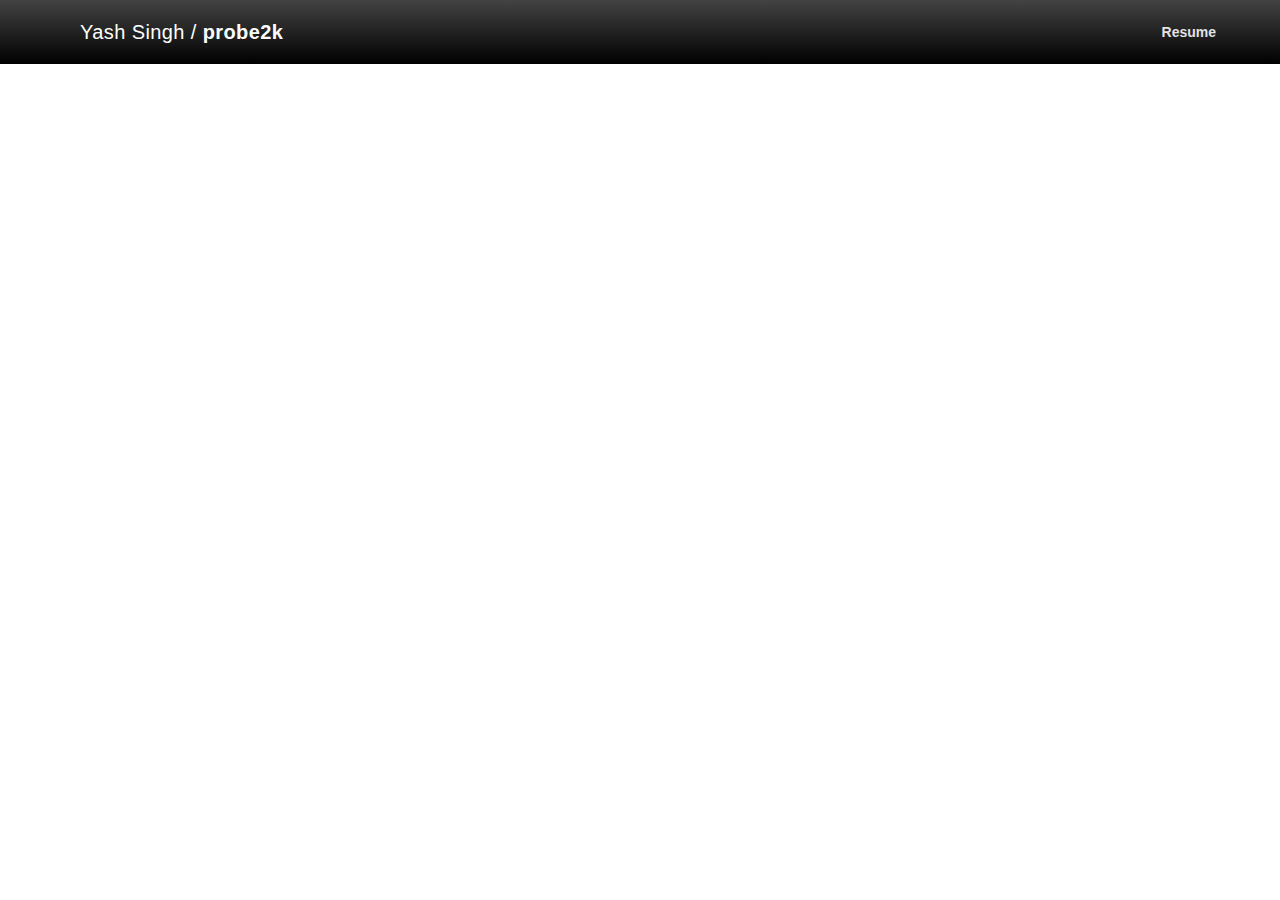
==== commit baa75f71: "Fixed repeated hyperlink processing" ====
--- a/index.html
+++ b/index.html
@@ -1 +1 @@
-<!doctype html><html lang="en"><head><meta charset="utf-8"/><link rel="icon" href="/favicon.ico"/><meta name="viewport" content="width=device-width,initial-scale=1"/><meta name="theme-color" content="#000000"/><meta name="description" content="Web site created using create-react-app"/><link rel="apple-touch-icon" href="/logo192.png"/><link rel="stylesheet" href="https://stackpath.bootstrapcdn.com/font-awesome/4.7.0/css/font-awesome.min.css"/><link rel="manifest" href="/manifest.json"/><link rel="stylesheet" href="https://fonts.googleapis.com/icon?family=Material+Icons"/><title>Yash Singh</title><link href="/static/css/2.e4346227.chunk.css" rel="stylesheet"><link href="/static/css/main.b2e4e63b.chunk.css" rel="stylesheet"></head><body><noscript>You need to enable JavaScript to run this app.</noscript><div id="root"></div><script>!function(e){function t(t){for(var n,i,l=t[0],f=t[1],a=t[2],c=0,s=[];c<l.length;c++)i=l[c],Object.prototype.hasOwnProperty.call(o,i)&&o[i]&&s.push(o[i][0]),o[i]=0;for(n in f)Object.prototype.hasOwnProperty.call(f,n)&&(e[n]=f[n]);for(p&&p(t);s.length;)s.shift()();return u.push.apply(u,a||[]),r()}function r(){for(var e,t=0;t<u.length;t++){for(var r=u[t],n=!0,l=1;l<r.length;l++){var f=r[l];0!==o[f]&&(n=!1)}n&&(u.splice(t--,1),e=i(i.s=r[0]))}return e}var n={},o={1:0},u=[];function i(t){if(n[t])return n[t].exports;var r=n[t]={i:t,l:!1,exports:{}};return e[t].call(r.exports,r,r.exports,i),r.l=!0,r.exports}i.m=e,i.c=n,i.d=function(e,t,r){i.o(e,t)||Object.defineProperty(e,t,{enumerable:!0,get:r})},i.r=function(e){"undefined"!=typeof Symbol&&Symbol.toStringTag&&Object.defineProperty(e,Symbol.toStringTag,{value:"Module"}),Object.defineProperty(e,"__esModule",{value:!0})},i.t=function(e,t){if(1&t&&(e=i(e)),8&t)return e;if(4&t&&"object"==typeof e&&e&&e.__esModule)return e;var r=Object.create(null);if(i.r(r),Object.defineProperty(r,"default",{enumerable:!0,value:e}),2&t&&"string"!=typeof e)for(var n in e)i.d(r,n,function(t){return e[t]}.bind(null,n));return r},i.n=function(e){var t=e&&e.__esModule?function(){return e.default}:function(){return e};return i.d(t,"a",t),t},i.o=function(e,t){return Object.prototype.hasOwnProperty.call(e,t)},i.p="/";var l=this.webpackJsonpwebsite=this.webpackJsonpwebsite||[],f=l.push.bind(l);l.push=t,l=l.slice();for(var a=0;a<l.length;a++)t(l[a]);var p=f;r()}([])</script><script src="/static/js/2.ba66eacb.chunk.js"></script><script src="/static/js/main.4615e6e5.chunk.js"></script></body></html>+<!doctype html><html lang="en"><head><meta charset="utf-8"/><link rel="icon" href="/favicon.ico"/><meta name="viewport" content="width=device-width,initial-scale=1"/><meta name="theme-color" content="#000000"/><meta name="description" content="Web site created using create-react-app"/><link rel="apple-touch-icon" href="/logo192.png"/><link rel="stylesheet" href="https://stackpath.bootstrapcdn.com/font-awesome/4.7.0/css/font-awesome.min.css"/><link rel="manifest" href="/manifest.json"/><link rel="stylesheet" href="https://fonts.googleapis.com/icon?family=Material+Icons"/><title>Yash Singh</title><link href="/static/css/2.e4346227.chunk.css" rel="stylesheet"><link href="/static/css/main.b2e4e63b.chunk.css" rel="stylesheet"></head><body><noscript>You need to enable JavaScript to run this app.</noscript><div id="root"></div><script>!function(e){function t(t){for(var n,i,l=t[0],f=t[1],a=t[2],c=0,s=[];c<l.length;c++)i=l[c],Object.prototype.hasOwnProperty.call(o,i)&&o[i]&&s.push(o[i][0]),o[i]=0;for(n in f)Object.prototype.hasOwnProperty.call(f,n)&&(e[n]=f[n]);for(p&&p(t);s.length;)s.shift()();return u.push.apply(u,a||[]),r()}function r(){for(var e,t=0;t<u.length;t++){for(var r=u[t],n=!0,l=1;l<r.length;l++){var f=r[l];0!==o[f]&&(n=!1)}n&&(u.splice(t--,1),e=i(i.s=r[0]))}return e}var n={},o={1:0},u=[];function i(t){if(n[t])return n[t].exports;var r=n[t]={i:t,l:!1,exports:{}};return e[t].call(r.exports,r,r.exports,i),r.l=!0,r.exports}i.m=e,i.c=n,i.d=function(e,t,r){i.o(e,t)||Object.defineProperty(e,t,{enumerable:!0,get:r})},i.r=function(e){"undefined"!=typeof Symbol&&Symbol.toStringTag&&Object.defineProperty(e,Symbol.toStringTag,{value:"Module"}),Object.defineProperty(e,"__esModule",{value:!0})},i.t=function(e,t){if(1&t&&(e=i(e)),8&t)return e;if(4&t&&"object"==typeof e&&e&&e.__esModule)return e;var r=Object.create(null);if(i.r(r),Object.defineProperty(r,"default",{enumerable:!0,value:e}),2&t&&"string"!=typeof e)for(var n in e)i.d(r,n,function(t){return e[t]}.bind(null,n));return r},i.n=function(e){var t=e&&e.__esModule?function(){return e.default}:function(){return e};return i.d(t,"a",t),t},i.o=function(e,t){return Object.prototype.hasOwnProperty.call(e,t)},i.p="/";var l=this.webpackJsonpwebsite=this.webpackJsonpwebsite||[],f=l.push.bind(l);l.push=t,l=l.slice();for(var a=0;a<l.length;a++)t(l[a]);var p=f;r()}([])</script><script src="/static/js/2.dafaff02.chunk.js"></script><script src="/static/js/main.39eb6903.chunk.js"></script></body></html>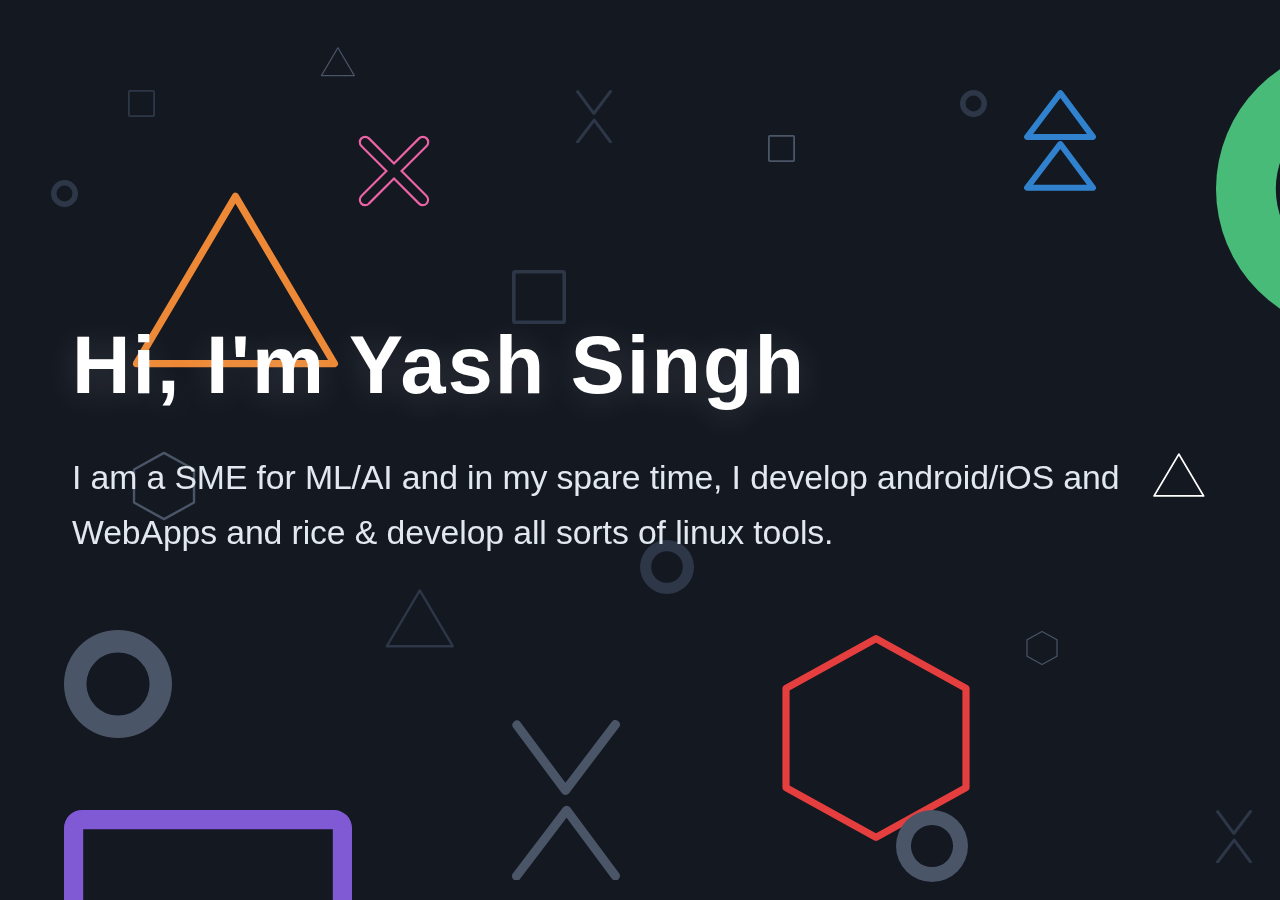
==== commit 230fd62e: "New bench" ====
--- a/index.html
+++ b/index.html
@@ -1 +1,5 @@
-<!doctype html><html lang="en"><head><meta charset="utf-8"/><link rel="icon" href="/favicon.ico"/><meta name="viewport" content="width=device-width,initial-scale=1"/><meta name="theme-color" content="#000000"/><meta name="description" content="Web site created using create-react-app"/><link rel="apple-touch-icon" href="/logo192.png"/><link rel="stylesheet" href="https://stackpath.bootstrapcdn.com/font-awesome/4.7.0/css/font-awesome.min.css"/><link rel="manifest" href="/manifest.json"/><link rel="stylesheet" href="https://fonts.googleapis.com/icon?family=Material+Icons"/><title>Yash Singh</title><link href="/static/css/2.e4346227.chunk.css" rel="stylesheet"><link href="/static/css/main.b2e4e63b.chunk.css" rel="stylesheet"></head><body><noscript>You need to enable JavaScript to run this app.</noscript><div id="root"></div><script>!function(e){function t(t){for(var n,i,l=t[0],f=t[1],a=t[2],c=0,s=[];c<l.length;c++)i=l[c],Object.prototype.hasOwnProperty.call(o,i)&&o[i]&&s.push(o[i][0]),o[i]=0;for(n in f)Object.prototype.hasOwnProperty.call(f,n)&&(e[n]=f[n]);for(p&&p(t);s.length;)s.shift()();return u.push.apply(u,a||[]),r()}function r(){for(var e,t=0;t<u.length;t++){for(var r=u[t],n=!0,l=1;l<r.length;l++){var f=r[l];0!==o[f]&&(n=!1)}n&&(u.splice(t--,1),e=i(i.s=r[0]))}return e}var n={},o={1:0},u=[];function i(t){if(n[t])return n[t].exports;var r=n[t]={i:t,l:!1,exports:{}};return e[t].call(r.exports,r,r.exports,i),r.l=!0,r.exports}i.m=e,i.c=n,i.d=function(e,t,r){i.o(e,t)||Object.defineProperty(e,t,{enumerable:!0,get:r})},i.r=function(e){"undefined"!=typeof Symbol&&Symbol.toStringTag&&Object.defineProperty(e,Symbol.toStringTag,{value:"Module"}),Object.defineProperty(e,"__esModule",{value:!0})},i.t=function(e,t){if(1&t&&(e=i(e)),8&t)return e;if(4&t&&"object"==typeof e&&e&&e.__esModule)return e;var r=Object.create(null);if(i.r(r),Object.defineProperty(r,"default",{enumerable:!0,value:e}),2&t&&"string"!=typeof e)for(var n in e)i.d(r,n,function(t){return e[t]}.bind(null,n));return r},i.n=function(e){var t=e&&e.__esModule?function(){return e.default}:function(){return e};return i.d(t,"a",t),t},i.o=function(e,t){return Object.prototype.hasOwnProperty.call(e,t)},i.p="/";var l=this.webpackJsonpwebsite=this.webpackJsonpwebsite||[],f=l.push.bind(l);l.push=t,l=l.slice();for(var a=0;a<l.length;a++)t(l[a]);var p=f;r()}([])</script><script src="/static/js/2.dafaff02.chunk.js"></script><script src="/static/js/main.39eb6903.chunk.js"></script></body></html>+<!DOCTYPE html><html lang="en"><head><meta charSet="utf-8"/><meta http-equiv="x-ua-compatible" content="ie=edge"/><meta name="viewport" content="width=device-width, initial-scale=1, shrink-to-fit=no"/><meta name="generator" content="Gatsby 2.21.30"/><title data-react-helmet="true">Yash Singh | probe2k</title><link data-react-helmet="true" rel="icon" type="image/png" sizes="32x32" href="/favicon-32x32.png"/><link data-react-helmet="true" rel="icon" type="image/png" sizes="16x16" href="/favicon-16x16.png"/><link data-react-helmet="true" rel="apple-touch-icon" sizes="180x180" href="/apple-touch-icon.png"/><meta data-react-helmet="true" name="description" content="Playful and Colorful One-Page portfolio featuring Parallax effects and animations"/><meta data-react-helmet="true" name="image" content="https://cara.lekoarts.de/banner.jpg"/><meta data-react-helmet="true" property="og:title" content="Yash Singh | probe2k"/><meta data-react-helmet="true" property="og:url" content="https://cara.lekoarts.de"/><meta data-react-helmet="true" property="og:description" content="Playful and Colorful One-Page portfolio featuring Parallax effects and animations"/><meta data-react-helmet="true" property="og:image" content="https://cara.lekoarts.de/banner.jpg"/><meta data-react-helmet="true" property="og:type" content="website"/><meta data-react-helmet="true" property="og:image:alt" content="Playful and Colorful One-Page portfolio featuring Parallax effects and animations"/><meta data-react-helmet="true" name="twitter:card" content="summary_large_image"/><meta data-react-helmet="true" name="twitter:title" content="Yash Singh | probe2k"/><meta data-react-helmet="true" name="twitter:url" content="https://cara.lekoarts.de"/><meta data-react-helmet="true" name="twitter:description" content="Playful and Colorful One-Page portfolio featuring Parallax effects and animations"/><meta data-react-helmet="true" name="twitter:image" content="https://cara.lekoarts.de/banner.jpg"/><meta data-react-helmet="true" name="twitter:image:alt" content="Playful and Colorful One-Page portfolio featuring Parallax effects and animations"/><meta data-react-helmet="true" name="twitter:creator" content="@lekoarts_de"/><meta data-react-helmet="true" name="gatsby-theme" content="@lekoarts/gatsby-theme-cara"/><link rel="manifest" href="/manifest.webmanifest"/><meta name="theme-color" content="#f6ad55"/><link rel="apple-touch-icon" sizes="48x48" href="/icons/icon-48x48.png"/><link rel="apple-touch-icon" sizes="72x72" href="/icons/icon-72x72.png"/><link rel="apple-touch-icon" sizes="96x96" href="/icons/icon-96x96.png"/><link rel="apple-touch-icon" sizes="144x144" href="/icons/icon-144x144.png"/><link rel="apple-touch-icon" sizes="192x192" href="/icons/icon-192x192.png"/><link rel="apple-touch-icon" sizes="256x256" href="/icons/icon-256x256.png"/><link rel="apple-touch-icon" sizes="384x384" href="/icons/icon-384x384.png"/><link rel="apple-touch-icon" sizes="512x512" href="/icons/icon-512x512.png"/><link as="script" rel="preload" href="/webpack-runtime-a5803e1d876ccec33929.js"/><link as="script" rel="preload" href="/framework-f7f9b643de0d3b0e5da1.js"/><link as="script" rel="preload" href="/app-f8fc626af5fcdf8f5b0d.js"/><link as="script" rel="preload" href="/component---node-modules-lekoarts-gatsby-theme-cara-src-templates-cara-tsx-78a1dc74c25768477721.js"/><link as="fetch" rel="preload" href="/page-data/index/page-data.json" crossorigin="anonymous"/><link as="fetch" rel="preload" href="/page-data/app-data.json" crossorigin="anonymous"/></head><body><script>(function() { try {
+  var mode = localStorage.getItem('theme-ui-color-mode');
+  if (!mode) return
+  document.body.classList.add('theme-ui-' + mode);
+} catch (e) {} })();</script><div id="___gatsby"><style data-emotion-css="7j32ix">body{--theme-ui-colors-transparent:var(--theme-ui-colors-transparent,transparent);--theme-ui-colors-black:var(--theme-ui-colors-black,#000);--theme-ui-colors-white:var(--theme-ui-colors-white,#fff);--theme-ui-colors-gray-0:var(--theme-ui-colors-gray-0,null);--theme-ui-colors-gray-1:var(--theme-ui-colors-gray-1,#f7fafc);--theme-ui-colors-gray-2:var(--theme-ui-colors-gray-2,#edf2f7);--theme-ui-colors-gray-3:var(--theme-ui-colors-gray-3,#e2e8f0);--theme-ui-colors-gray-4:var(--theme-ui-colors-gray-4,#cbd5e0);--theme-ui-colors-gray-5:var(--theme-ui-colors-gray-5,#a0aec0);--theme-ui-colors-gray-6:var(--theme-ui-colors-gray-6,#718096);--theme-ui-colors-gray-7:var(--theme-ui-colors-gray-7,#4a5568);--theme-ui-colors-gray-8:var(--theme-ui-colors-gray-8,#2d3748);--theme-ui-colors-gray-9:var(--theme-ui-colors-gray-9,#1a202c);--theme-ui-colors-red-0:var(--theme-ui-colors-red-0,null);--theme-ui-colors-red-1:var(--theme-ui-colors-red-1,#fff5f5);--theme-ui-colors-red-2:var(--theme-ui-colors-red-2,#fed7d7);--theme-ui-colors-red-3:var(--theme-ui-colors-red-3,#feb2b2);--theme-ui-colors-red-4:var(--theme-ui-colors-red-4,#fc8181);--theme-ui-colors-red-5:var(--theme-ui-colors-red-5,#f56565);--theme-ui-colors-red-6:var(--theme-ui-colors-red-6,#e53e3e);--theme-ui-colors-red-7:var(--theme-ui-colors-red-7,#c53030);--theme-ui-colors-red-8:var(--theme-ui-colors-red-8,#9b2c2c);--theme-ui-colors-red-9:var(--theme-ui-colors-red-9,#742a2a);--theme-ui-colors-orange-0:var(--theme-ui-colors-orange-0,null);--theme-ui-colors-orange-1:var(--theme-ui-colors-orange-1,#fffaf0);--theme-ui-colors-orange-2:var(--theme-ui-colors-orange-2,#feebc8);--theme-ui-colors-orange-3:var(--theme-ui-colors-orange-3,#fbd38d);--theme-ui-colors-orange-4:var(--theme-ui-colors-orange-4,#f6ad55);--theme-ui-colors-orange-5:var(--theme-ui-colors-orange-5,#ed8936);--theme-ui-colors-orange-6:var(--theme-ui-colors-orange-6,#dd6b20);--theme-ui-colors-orange-7:var(--theme-ui-colors-orange-7,#c05621);--theme-ui-colors-orange-8:var(--theme-ui-colors-orange-8,#9c4221);--theme-ui-colors-orange-9:var(--theme-ui-colors-orange-9,#7b341e);--theme-ui-colors-yellow-0:var(--theme-ui-colors-yellow-0,null);--theme-ui-colors-yellow-1:var(--theme-ui-colors-yellow-1,#fffff0);--theme-ui-colors-yellow-2:var(--theme-ui-colors-yellow-2,#fefcbf);--theme-ui-colors-yellow-3:var(--theme-ui-colors-yellow-3,#faf089);--theme-ui-colors-yellow-4:var(--theme-ui-colors-yellow-4,#f6e05e);--theme-ui-colors-yellow-5:var(--theme-ui-colors-yellow-5,#ecc94b);--theme-ui-colors-yellow-6:var(--theme-ui-colors-yellow-6,#d69e2e);--theme-ui-colors-yellow-7:var(--theme-ui-colors-yellow-7,#b7791f);--theme-ui-colors-yellow-8:var(--theme-ui-colors-yellow-8,#975a16);--theme-ui-colors-yellow-9:var(--theme-ui-colors-yellow-9,#744210);--theme-ui-colors-green-0:var(--theme-ui-colors-green-0,null);--theme-ui-colors-green-1:var(--theme-ui-colors-green-1,#f0fff4);--theme-ui-colors-green-2:var(--theme-ui-colors-green-2,#c6f6d5);--theme-ui-colors-green-3:var(--theme-ui-colors-green-3,#9ae6b4);--theme-ui-colors-green-4:var(--theme-ui-colors-green-4,#68d391);--theme-ui-colors-green-5:var(--theme-ui-colors-green-5,#48bb78);--theme-ui-colors-green-6:var(--theme-ui-colors-green-6,#38a169);--theme-ui-colors-green-7:var(--theme-ui-colors-green-7,#2f855a);--theme-ui-colors-green-8:var(--theme-ui-colors-green-8,#276749);--theme-ui-colors-green-9:var(--theme-ui-colors-green-9,#22543d);--theme-ui-colors-teal-0:var(--theme-ui-colors-teal-0,null);--theme-ui-colors-teal-1:var(--theme-ui-colors-teal-1,#e6fffa);--theme-ui-colors-teal-2:var(--theme-ui-colors-teal-2,#b2f5ea);--theme-ui-colors-teal-3:var(--theme-ui-colors-teal-3,#81e6d9);--theme-ui-colors-teal-4:var(--theme-ui-colors-teal-4,#4fd1c5);--theme-ui-colors-teal-5:var(--theme-ui-colors-teal-5,#38b2ac);--theme-ui-colors-teal-6:var(--theme-ui-colors-teal-6,#319795);--theme-ui-colors-teal-7:var(--theme-ui-colors-teal-7,#2c7a7b);--theme-ui-colors-teal-8:var(--theme-ui-colors-teal-8,#285e61);--theme-ui-colors-teal-9:var(--theme-ui-colors-teal-9,#234e52);--theme-ui-colors-blue-0:var(--theme-ui-colors-blue-0,null);--theme-ui-colors-blue-1:var(--theme-ui-colors-blue-1,#ebf8ff);--theme-ui-colors-blue-2:var(--theme-ui-colors-blue-2,#bee3f8);--theme-ui-colors-blue-3:var(--theme-ui-colors-blue-3,#90cdf4);--theme-ui-colors-blue-4:var(--theme-ui-colors-blue-4,#63b3ed);--theme-ui-colors-blue-5:var(--theme-ui-colors-blue-5,#4299e1);--theme-ui-colors-blue-6:var(--theme-ui-colors-blue-6,#3182ce);--theme-ui-colors-blue-7:var(--theme-ui-colors-blue-7,#2b6cb0);--theme-ui-colors-blue-8:var(--theme-ui-colors-blue-8,#2c5282);--theme-ui-colors-blue-9:var(--theme-ui-colors-blue-9,#2a4365);--theme-ui-colors-indigo-0:var(--theme-ui-colors-indigo-0,null);--theme-ui-colors-indigo-1:var(--theme-ui-colors-indigo-1,#ebf4ff);--theme-ui-colors-indigo-2:var(--theme-ui-colors-indigo-2,#c3dafe);--theme-ui-colors-indigo-3:var(--theme-ui-colors-indigo-3,#a3bffa);--theme-ui-colors-indigo-4:var(--theme-ui-colors-indigo-4,#7f9cf5);--theme-ui-colors-indigo-5:var(--theme-ui-colors-indigo-5,#667eea);--theme-ui-colors-indigo-6:var(--theme-ui-colors-indigo-6,#5a67d8);--theme-ui-colors-indigo-7:var(--theme-ui-colors-indigo-7,#4c51bf);--theme-ui-colors-indigo-8:var(--theme-ui-colors-indigo-8,#434190);--theme-ui-colors-indigo-9:var(--theme-ui-colors-indigo-9,#3c366b);--theme-ui-colors-purple-0:var(--theme-ui-colors-purple-0,null);--theme-ui-colors-purple-1:var(--theme-ui-colors-purple-1,#faf5ff);--theme-ui-colors-purple-2:var(--theme-ui-colors-purple-2,#e9d8fd);--theme-ui-colors-purple-3:var(--theme-ui-colors-purple-3,#d6bcfa);--theme-ui-colors-purple-4:var(--theme-ui-colors-purple-4,#b794f4);--theme-ui-colors-purple-5:var(--theme-ui-colors-purple-5,#9f7aea);--theme-ui-colors-purple-6:var(--theme-ui-colors-purple-6,#805ad5);--theme-ui-colors-purple-7:var(--theme-ui-colors-purple-7,#6b46c1);--theme-ui-colors-purple-8:var(--theme-ui-colors-purple-8,#553c9a);--theme-ui-colors-purple-9:var(--theme-ui-colors-purple-9,#44337a);--theme-ui-colors-pink-0:var(--theme-ui-colors-pink-0,null);--theme-ui-colors-pink-1:var(--theme-ui-colors-pink-1,#fff5f7);--theme-ui-colors-pink-2:var(--theme-ui-colors-pink-2,#fed7e2);--theme-ui-colors-pink-3:var(--theme-ui-colors-pink-3,#fbb6ce);--theme-ui-colors-pink-4:var(--theme-ui-colors-pink-4,#f687b3);--theme-ui-colors-pink-5:var(--theme-ui-colors-pink-5,#ed64a6);--theme-ui-colors-pink-6:var(--theme-ui-colors-pink-6,#d53f8c);--theme-ui-colors-pink-7:var(--theme-ui-colors-pink-7,#b83280);--theme-ui-colors-pink-8:var(--theme-ui-colors-pink-8,#97266d);--theme-ui-colors-pink-9:var(--theme-ui-colors-pink-9,#702459);--theme-ui-colors-grayDark:var(--theme-ui-colors-grayDark,#2d3748);--theme-ui-colors-text:var(--theme-ui-colors-text,#e2e8f0);--theme-ui-colors-background:var(--theme-ui-colors-background,#141821);--theme-ui-colors-primary:var(--theme-ui-colors-primary,#f6ad55);--theme-ui-colors-primaryHover:var(--theme-ui-colors-primaryHover,#2c5282);--theme-ui-colors-secondary:var(--theme-ui-colors-secondary,#5a67d8);--theme-ui-colors-muted:var(--theme-ui-colors-muted,#e2e8f0);--theme-ui-colors-success:var(--theme-ui-colors-success,#9ae6b4);--theme-ui-colors-info:var(--theme-ui-colors-info,#63b3ed);--theme-ui-colors-warning:var(--theme-ui-colors-warning,#faf089);--theme-ui-colors-danger:var(--theme-ui-colors-danger,#feb2b2);--theme-ui-colors-light:var(--theme-ui-colors-light,#f7fafc);--theme-ui-colors-dark:var(--theme-ui-colors-dark,#2d3748);--theme-ui-colors-textMuted:var(--theme-ui-colors-textMuted,#a0aec0);--theme-ui-colors-heading:var(--theme-ui-colors-heading,#fff);--theme-ui-colors-divider:var(--theme-ui-colors-divider,#2d3748);--theme-ui-colors-icon_brightest:var(--theme-ui-colors-icon_brightest,#fff);--theme-ui-colors-icon_darker:var(--theme-ui-colors-icon_darker,#4a5568);--theme-ui-colors-icon_darkest:var(--theme-ui-colors-icon_darkest,#2d3748);--theme-ui-colors-icon_red:var(--theme-ui-colors-icon_red,#e53e3e);--theme-ui-colors-icon_blue:var(--theme-ui-colors-icon_blue,#3182ce);--theme-ui-colors-icon_orange:var(--theme-ui-colors-icon_orange,#ed8936);--theme-ui-colors-icon_yellow:var(--theme-ui-colors-icon_yellow,#ecc94b);--theme-ui-colors-icon_pink:var(--theme-ui-colors-icon_pink,#ed64a6);--theme-ui-colors-icon_purple:var(--theme-ui-colors-icon_purple,#805ad5);--theme-ui-colors-icon_green:var(--theme-ui-colors-icon_green,#48bb78);color:var(--theme-ui-colors-text,#e2e8f0);background-color:var(--theme-ui-colors-background,#141821);}body.theme-ui-light{--theme-ui-colors-text:var(--theme-ui-colors-modes-light-text,#2d3748);--theme-ui-colors-heading:var(--theme-ui-colors-modes-light-heading,#000);--theme-ui-colors-primary:var(--theme-ui-colors-modes-light-primary,#c05621);--theme-ui-colors-background:var(--theme-ui-colors-modes-light-background,#f7fafc);--theme-ui-colors-divider:var(--theme-ui-colors-modes-light-divider,#edf2f7);--theme-ui-colors-textMuted:var(--theme-ui-colors-modes-light-textMuted,#718096);--theme-ui-colors-icon_brightest:var(--theme-ui-colors-modes-light-icon_brightest,#edf2f7);--theme-ui-colors-icon_darker:var(--theme-ui-colors-modes-light-icon_darker,#cbd5e0);--theme-ui-colors-icon_darkest:var(--theme-ui-colors-modes-light-icon_darkest,#718096);}</style><style data-emotion-css="xopoh3">*{box-sizing:border-box;}body{margin:0;font-family:-apple-system,BlinkMacSystemFont,"Segoe UI",Roboto,"Helvetica Neue",Arial,"Noto Sans",sans-serif,"Apple Color Emoji","Segoe UI Emoji","Segoe UI Symbol","Noto Color Emoji";line-height:1.625;font-weight:400;padding:0;box-sizing:border-box;text-rendering:optimizeLegibility;-webkit-font-smoothing:antialiased;-moz-osx-font-smoothing:grayscale;color:var(--theme-ui-colors-text,#e2e8f0);background-color:var(--theme-ui-colors-background,#141821);}body a{color:var(--theme-ui-colors-primary,#f6ad55);-webkit-text-decoration:none;text-decoration:none;-webkit-transition:all 0.3s ease-in-out;transition:all 0.3s ease-in-out;}body a:hover{color:var(--theme-ui-colors-primary,#f6ad55);-webkit-text-decoration:none;text-decoration:none;}</style><div style="outline:none" tabindex="-1" id="gatsby-focus-wrapper"><style data-emotion-css="qxkec7">*{box-sizing:inherit;}*:before{box-sizing:inherit;}*:after{box-sizing:inherit;}html{font-size:18px;}::selection{background-color:var(--theme-ui-colors-primary,#f6ad55);color:var(--theme-ui-colors-background,#141821);}</style><main><div style="position:absolute;width:100%;height:100%;overflow:scroll;overflow-y:scroll;overflow-x:hidden;-webkit-overflow-scrolling:touch;-webkit-transform:translate(0px,0px);-ms-transform:translate(0px,0px);transform:translate3d(0px,0px,0px)"></div></main></div><div id="gatsby-announcer" style="position:absolute;top:0;width:1px;height:1px;padding:0;overflow:hidden;clip:rect(0, 0, 0, 0);white-space:nowrap;border:0" aria-live="assertive" aria-atomic="true"></div></div><script id="gatsby-script-loader">/*<![CDATA[*/window.pagePath="/";/*]]>*/</script><script id="gatsby-chunk-mapping">/*<![CDATA[*/window.___chunkMapping={"app":["/app-f8fc626af5fcdf8f5b0d.js"],"component---node-modules-gatsby-plugin-offline-app-shell-js":["/component---node-modules-gatsby-plugin-offline-app-shell-js-7980208c0de083e75dc3.js"],"component---node-modules-lekoarts-gatsby-theme-cara-src-templates-cara-tsx":["/component---node-modules-lekoarts-gatsby-theme-cara-src-templates-cara-tsx-78a1dc74c25768477721.js"]};/*]]>*/</script><script src="/component---node-modules-lekoarts-gatsby-theme-cara-src-templates-cara-tsx-78a1dc74c25768477721.js" async=""></script><script src="/app-f8fc626af5fcdf8f5b0d.js" async=""></script><script src="/framework-f7f9b643de0d3b0e5da1.js" async=""></script><script src="/webpack-runtime-a5803e1d876ccec33929.js" async=""></script></body></html>